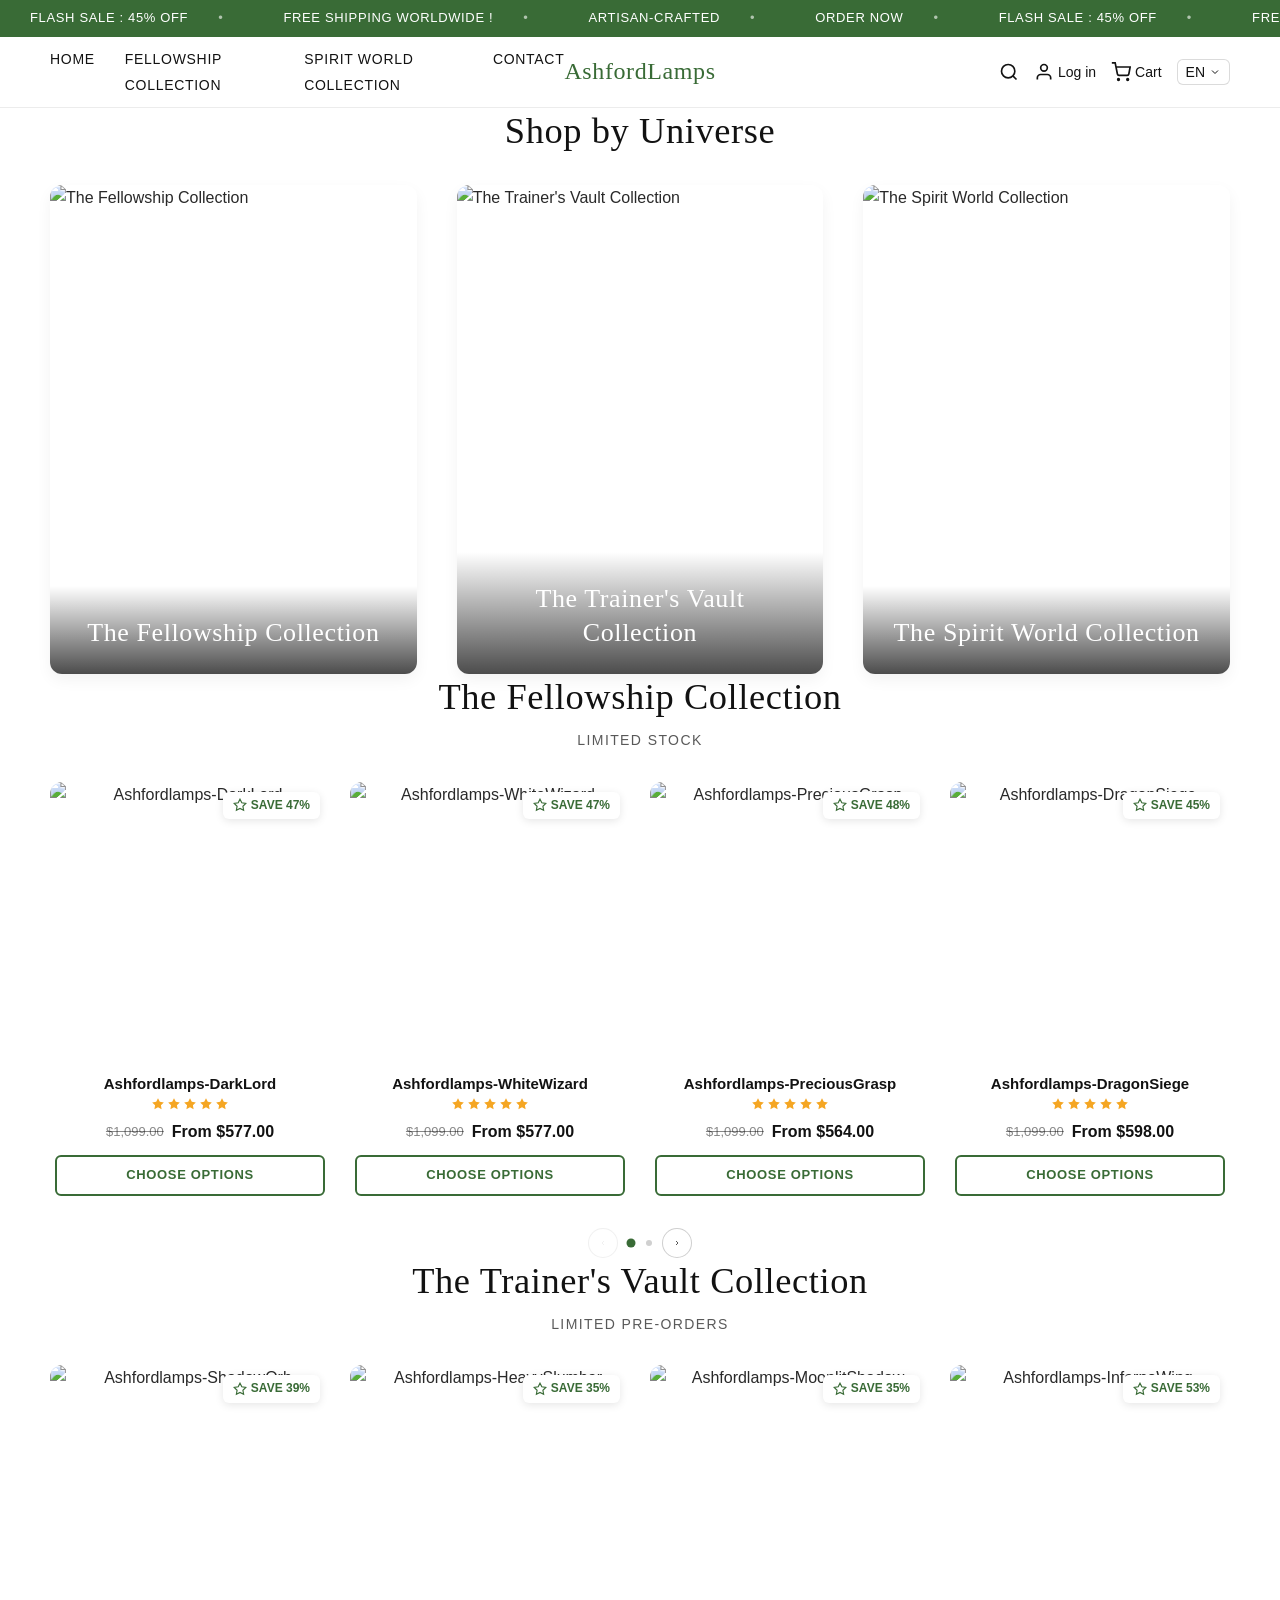
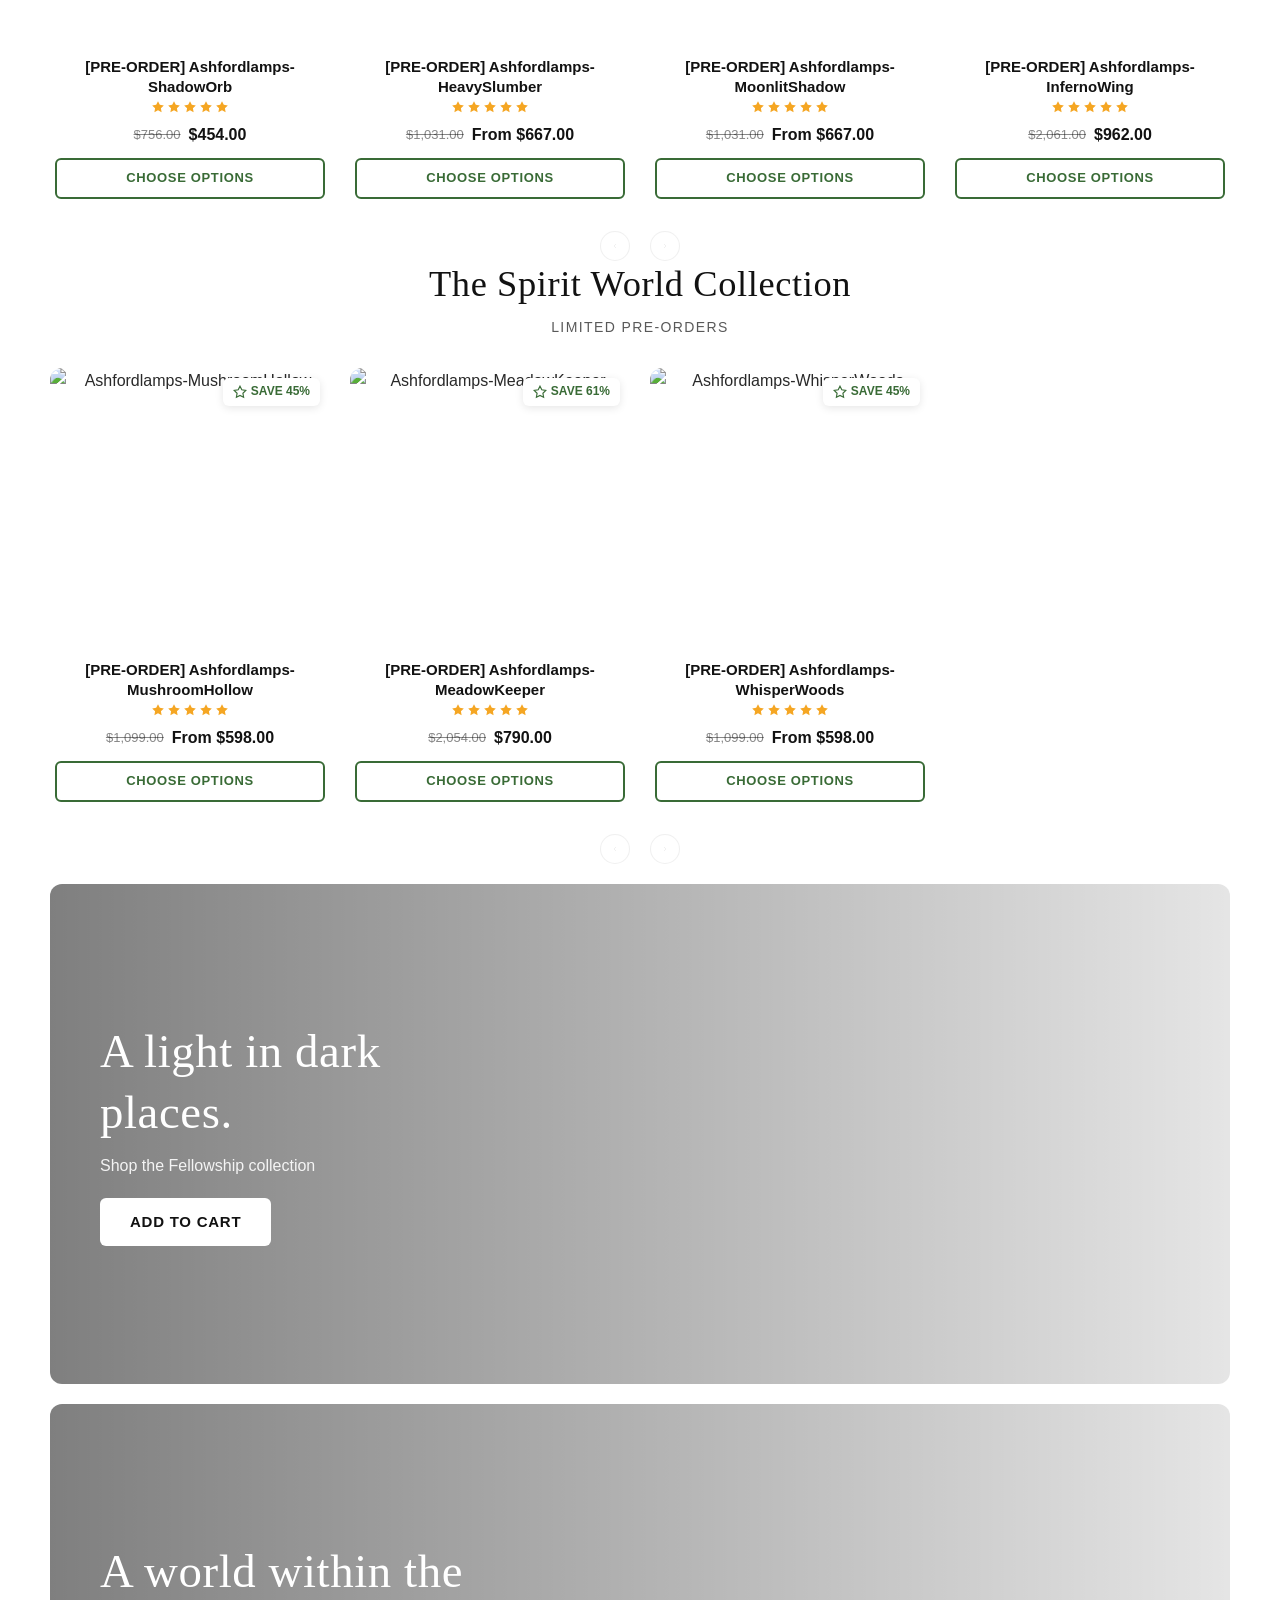
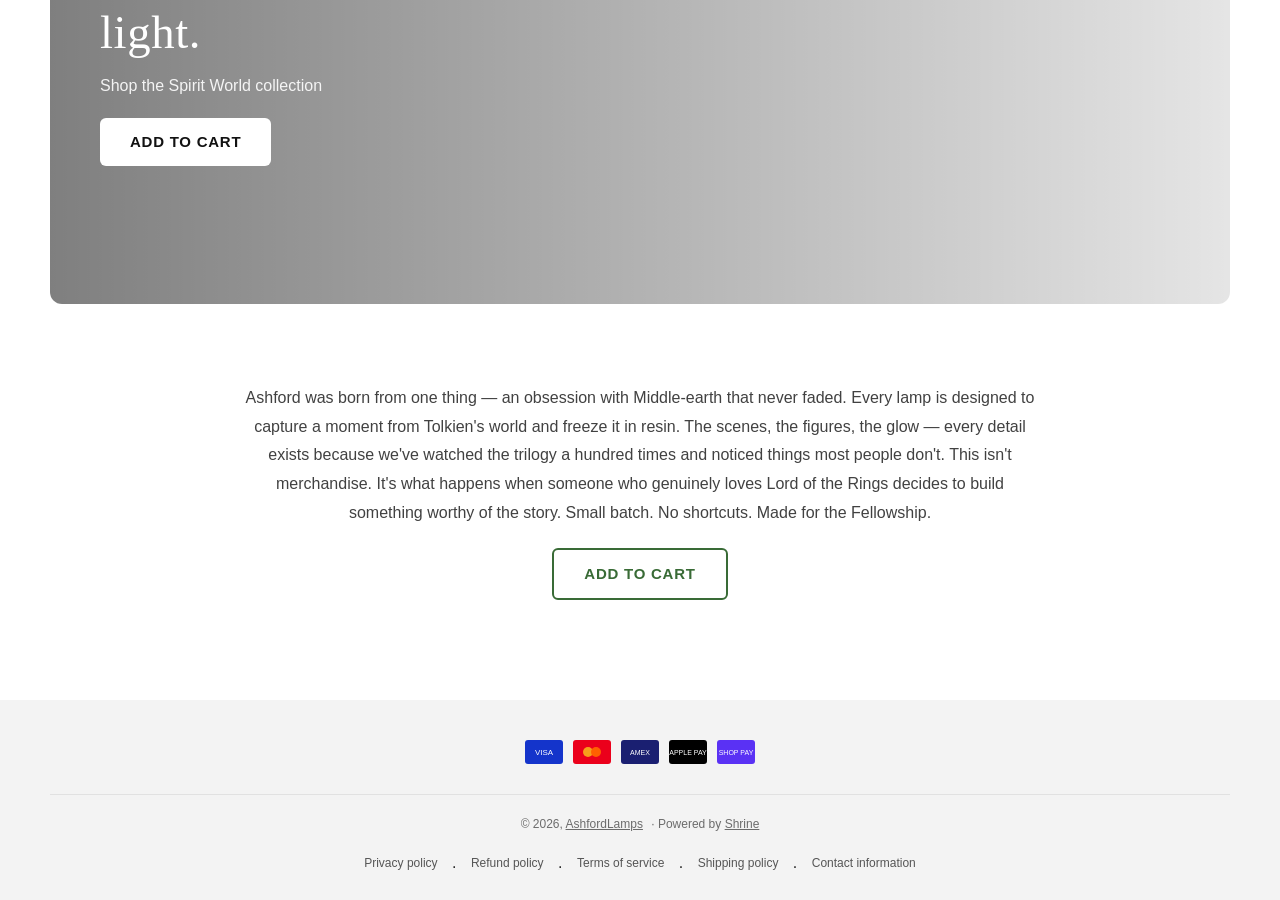
==== index.html @ f926ed3d "ashfordlamps.com static replica with full i18n (EN/ES/ZH) Co-Authored-By: Claude Opus 4.7 <noreply@a" ====
<!DOCTYPE html>
<html lang="en">
<head>
  <meta charset="UTF-8">
  <meta name="viewport" content="width=device-width, initial-scale=1.0">
  <title>AshfordLamps — Handcrafted Resin Lamps</title>
  <link rel="stylesheet" href="css/style.css">
  <!-- SVG Icons inline sprite -->
</head>
<body>

  <!-- ==================== Announcement Bar ==================== -->
  <aside class="announcement-bar">
    <div class="announcement-bar__marquee">
      <span>Flash sale : 45% off</span>
      <span>FREE Shipping Worldwide !</span>
      <span>Artisan-crafted</span>
      <span>ORDER NOW</span>
      <span>Flash sale : 45% off</span>
      <span>FREE Shipping Worldwide !</span>
      <span>Artisan-crafted</span>
      <span>ORDER NOW</span>
      <span>Flash sale : 45% off</span>
      <span>FREE Shipping Worldwide !</span>
      <span>Artisan-crafted</span>
      <span>ORDER NOW</span>
      <span>Flash sale : 45% off</span>
      <span>FREE Shipping Worldwide !</span>
      <span>Artisan-crafted</span>
      <span>ORDER NOW</span>
      <span>Flash sale : 45% off</span>
      <span>FREE Shipping Worldwide !</span>
      <span>Artisan-crafted</span>
      <span>ORDER NOW</span>
      <span>Flash sale : 45% off</span>
      <span>FREE Shipping Worldwide !</span>
      <span>Artisan-crafted</span>
      <span>ORDER NOW</span>
      <span>Flash sale : 45% off</span>
      <span>FREE Shipping Worldwide !</span>
      <span>Artisan-crafted</span>
      <span>ORDER NOW</span>
      <span>Flash sale : 45% off</span>
      <span>FREE Shipping Worldwide !</span>
      <span>Artisan-crafted</span>
      <span>ORDER NOW</span>
    </div>
  </aside>

  <!-- ==================== Header ==================== -->
  <header class="header">
    <div class="header__inner">
      <!-- Mobile toggle -->
      <button class="header__mobile-toggle" aria-label="Menu" aria-expanded="false">
        <svg width="24" height="24" viewBox="0 0 24 24" fill="none" stroke="currentColor" stroke-width="2">
          <line x1="3" y1="6" x2="21" y2="6"/>
          <line x1="3" y1="12" x2="21" y2="12"/>
          <line x1="3" y1="18" x2="21" y2="18"/>
        </svg>
      </button>

      <!-- Navigation -->
      <nav class="header__nav">
        <ul class="header__nav-list">
          <li><a href="index.html" data-i18n="nav.home">Home</a></li>
          <li><a href="collection.html" data-i18n="nav.fellowship">Fellowship Collection</a></li>
          <li><a href="collection.html" data-i18n="nav.spirit">Spirit World collection</a></li>
          <li><a href="contact.html" data-i18n="nav.contact">Contact</a></li>
        </ul>
      </nav>

      <!-- Logo -->
      <a href="index.html" class="header__logo">
        <h1>AshfordLamps</h1>
      </a>

      <!-- Actions -->
      <div class="header__actions">
        <button data-action="search" aria-label="Search">
          <svg width="20" height="20" viewBox="0 0 24 24" fill="none" stroke="currentColor" stroke-width="2">
            <circle cx="11" cy="11" r="8"/>
            <line x1="21" y1="21" x2="16.65" y2="16.65"/>
          </svg>
        </button>
        <a href="#" aria-label="Log in">
          <svg width="20" height="20" viewBox="0 0 24 24" fill="none" stroke="currentColor" stroke-width="2">
            <path d="M20 21v-2a4 4 0 0 0-4-4H8a4 4 0 0 0-4 4v2"/>
            <circle cx="12" cy="7" r="4"/>
          </svg>
          <span data-i18n="header.login">Log in</span>
        </a>
        <button aria-label="Cart" data-action="cart">
          <svg width="20" height="20" viewBox="0 0 24 24" fill="none" stroke="currentColor" stroke-width="2">
            <circle cx="9" cy="21" r="1"/><circle cx="20" cy="21" r="1"/>
            <path d="M1 1h4l2.68 13.39a2 2 0 0 0 2 1.61h9.72a2 2 0 0 0 2-1.61L23 6H6"/>
          </svg>
          <span data-i18n="header.cart">Cart</span>
          <span class="header__cart-count" style="display:none">0</span>
        </button>

        <!-- Language Switcher -->
        <div class="lang-switcher">
          <button class="lang-switcher__btn">
            <span>EN</span>
            <svg viewBox="0 0 24 24" fill="none" stroke="currentColor" stroke-width="2"><polyline points="6 9 12 15 18 9"/></svg>
          </button>
          <div class="lang-switcher__dropdown">
            <button class="lang-switcher__option active" data-lang="en">English</button>
            <button class="lang-switcher__option" data-lang="es">Español</button>
            <button class="lang-switcher__option" data-lang="zh">中文</button>
          </div>
        </div>
      </div>
    </div>
  </header>

  <!-- ==================== Main Content ==================== -->
  <main class="main-content">

    <!-- Shop by Universe -->
    <section class="section container">
      <header class="section-header">
        <h2 data-i18n="home.shop_by_universe">Shop by Universe</h2>
      </header>
      <div class="collection-cards">
        <div class="collection-card">
          <img class="collection-card__image"
               src="https://cdn.shopify.com/s/files/1/0973/9226/3550/files/hf_20260314_210752_49b58cd4-0e10-4874-abb4-dcc2d808aab5.png?v=1773522669&width=750"
               alt="The Fellowship Collection"
               loading="lazy">
          <div class="collection-card__content">
            <h3>The Fellowship Collection</h3>
          </div>
        </div>
        <div class="collection-card">
          <img class="collection-card__image"
               src="https://cdn.shopify.com/s/files/1/0973/9226/3550/files/hf_20260402_160611_be57cca1-870b-4a4a-9d27-6b86134ded3d.png?v=1775146038&width=750"
               alt="The Trainer's Vault Collection"
               loading="lazy">
          <div class="collection-card__content">
            <h3>The Trainer's Vault Collection</h3>
          </div>
        </div>
        <div class="collection-card">
          <img class="collection-card__image"
               src="https://cdn.shopify.com/s/files/1/0973/9226/3550/files/hf_20260328_163526_19ec785c-e3cd-4997-a6dd-6e3da4419d39.png?v=1774718280&width=750"
               alt="The Spirit World Collection"
               loading="lazy">
          <div class="collection-card__content">
            <h3>The Spirit World Collection</h3>
          </div>
        </div>
      </div>
    </section>

    <!-- Fellowship Collection Slider -->
    <section class="section container">
      <header class="section-header">
        <h2 data-i18n="home.fellowship">The Fellowship Collection</h2>
        <p data-i18n="home.limited_stock">Limited stock</p>
      </header>
      <div class="product-slider">
        <div class="product-slider__viewport">
          <div class="product-slider__track">
            <!-- Product 1: DarkLord -->
            <div class="product-card">
              <div class="product-card__image-wrapper">
                <img class="product-card__image"
                     src="https://cdn.shopify.com/s/files/1/0973/9226/3550/files/hf_20260314_212423_ccec30d0-04b5-46dc-8334-344abaefcf26.png?v=1773523690&width=533"
                     alt="Ashfordlamps-DarkLord"
                     loading="lazy">
                <div class="product-card__badge">
                  <svg viewBox="0 0 24 24" fill="none" stroke="currentColor" stroke-width="2"><path d="M12 2l3.09 6.26L22 9.27l-5 4.87 1.18 6.88L12 17.77l-6.18 3.25L7 14.14 2 9.27l6.91-1.01L12 2z"/></svg>
                  SAVE 47%
                </div>
              </div>
              <div class="product-card__info">
                <h3 class="product-card__title"><a href="product.html">Ashfordlamps-DarkLord</a></h3>
                <div class="product-card__rating">
                  <div class="product-card__rating-stars">
                    <svg viewBox="0 0 24 24"><path d="M12 2l3.09 6.26L22 9.27l-5 4.87 1.18 6.88L12 17.77l-6.18 3.25L7 14.14 2 9.27l6.91-1.01L12 2z"/></svg>
                    <svg viewBox="0 0 24 24"><path d="M12 2l3.09 6.26L22 9.27l-5 4.87 1.18 6.88L12 17.77l-6.18 3.25L7 14.14 2 9.27l6.91-1.01L12 2z"/></svg>
                    <svg viewBox="0 0 24 24"><path d="M12 2l3.09 6.26L22 9.27l-5 4.87 1.18 6.88L12 17.77l-6.18 3.25L7 14.14 2 9.27l6.91-1.01L12 2z"/></svg>
                    <svg viewBox="0 0 24 24"><path d="M12 2l3.09 6.26L22 9.27l-5 4.87 1.18 6.88L12 17.77l-6.18 3.25L7 14.14 2 9.27l6.91-1.01L12 2z"/></svg>
                    <svg viewBox="0 0 24 24"><path d="M12 2l3.09 6.26L22 9.27l-5 4.87 1.18 6.88L12 17.77l-6.18 3.25L7 14.14 2 9.27l6.91-1.01L12 2z"/></svg>
                  </div>
                </div>
                <div class="product-card__price">
                  <span class="product-card__price-regular">$1,099.00</span>
                  <span class="product-card__price-sale">From $577.00</span>
                </div>
                <a href="product.html" class="btn btn--outline btn--small"><span data-i18n="product.choose_options">Choose options</span></a>
              </div>
            </div>

            <!-- Product 2: WhiteWizard -->
            <div class="product-card">
              <div class="product-card__image-wrapper">
                <img class="product-card__image"
                     src="https://cdn.shopify.com/s/files/1/0973/9226/3550/files/hf_20260314_211409_41f1068d-5833-4543-b533-b9621d609958.png?v=1773523307&width=533"
                     alt="Ashfordlamps-WhiteWizard"
                     loading="lazy">
                <div class="product-card__badge">
                  <svg viewBox="0 0 24 24" fill="none" stroke="currentColor" stroke-width="2"><path d="M12 2l3.09 6.26L22 9.27l-5 4.87 1.18 6.88L12 17.77l-6.18 3.25L7 14.14 2 9.27l6.91-1.01L12 2z"/></svg>
                  SAVE 47%
                </div>
              </div>
              <div class="product-card__info">
                <h3 class="product-card__title"><a href="product.html">Ashfordlamps-WhiteWizard</a></h3>
                <div class="product-card__rating">
                  <div class="product-card__rating-stars">
                    <svg viewBox="0 0 24 24"><path d="M12 2l3.09 6.26L22 9.27l-5 4.87 1.18 6.88L12 17.77l-6.18 3.25L7 14.14 2 9.27l6.91-1.01L12 2z"/></svg>
                    <svg viewBox="0 0 24 24"><path d="M12 2l3.09 6.26L22 9.27l-5 4.87 1.18 6.88L12 17.77l-6.18 3.25L7 14.14 2 9.27l6.91-1.01L12 2z"/></svg>
                    <svg viewBox="0 0 24 24"><path d="M12 2l3.09 6.26L22 9.27l-5 4.87 1.18 6.88L12 17.77l-6.18 3.25L7 14.14 2 9.27l6.91-1.01L12 2z"/></svg>
                    <svg viewBox="0 0 24 24"><path d="M12 2l3.09 6.26L22 9.27l-5 4.87 1.18 6.88L12 17.77l-6.18 3.25L7 14.14 2 9.27l6.91-1.01L12 2z"/></svg>
                    <svg viewBox="0 0 24 24"><path d="M12 2l3.09 6.26L22 9.27l-5 4.87 1.18 6.88L12 17.77l-6.18 3.25L7 14.14 2 9.27l6.91-1.01L12 2z"/></svg>
                  </div>
                </div>
                <div class="product-card__price">
                  <span class="product-card__price-regular">$1,099.00</span>
                  <span class="product-card__price-sale">From $577.00</span>
                </div>
                <a href="product.html" class="btn btn--outline btn--small"><span data-i18n="product.choose_options">Choose options</span></a>
              </div>
            </div>

            <!-- Product 3: PreciousGrasp -->
            <div class="product-card">
              <div class="product-card__image-wrapper">
                <img class="product-card__image"
                     src="https://cdn.shopify.com/s/files/1/0973/9226/3550/files/hf_20260314_213224_95c73ca4-70a2-4662-b3bb-36079d3e664d.png?v=1773523999&width=533"
                     alt="Ashfordlamps-PreciousGrasp"
                     loading="lazy">
                <div class="product-card__badge">
                  <svg viewBox="0 0 24 24" fill="none" stroke="currentColor" stroke-width="2"><path d="M12 2l3.09 6.26L22 9.27l-5 4.87 1.18 6.88L12 17.77l-6.18 3.25L7 14.14 2 9.27l6.91-1.01L12 2z"/></svg>
                  SAVE 48%
                </div>
              </div>
              <div class="product-card__info">
                <h3 class="product-card__title"><a href="product.html">Ashfordlamps-PreciousGrasp</a></h3>
                <div class="product-card__rating">
                  <div class="product-card__rating-stars">
                    <svg viewBox="0 0 24 24"><path d="M12 2l3.09 6.26L22 9.27l-5 4.87 1.18 6.88L12 17.77l-6.18 3.25L7 14.14 2 9.27l6.91-1.01L12 2z"/></svg>
                    <svg viewBox="0 0 24 24"><path d="M12 2l3.09 6.26L22 9.27l-5 4.87 1.18 6.88L12 17.77l-6.18 3.25L7 14.14 2 9.27l6.91-1.01L12 2z"/></svg>
                    <svg viewBox="0 0 24 24"><path d="M12 2l3.09 6.26L22 9.27l-5 4.87 1.18 6.88L12 17.77l-6.18 3.25L7 14.14 2 9.27l6.91-1.01L12 2z"/></svg>
                    <svg viewBox="0 0 24 24"><path d="M12 2l3.09 6.26L22 9.27l-5 4.87 1.18 6.88L12 17.77l-6.18 3.25L7 14.14 2 9.27l6.91-1.01L12 2z"/></svg>
                    <svg viewBox="0 0 24 24"><path d="M12 2l3.09 6.26L22 9.27l-5 4.87 1.18 6.88L12 17.77l-6.18 3.25L7 14.14 2 9.27l6.91-1.01L12 2z"/></svg>
                  </div>
                </div>
                <div class="product-card__price">
                  <span class="product-card__price-regular">$1,099.00</span>
                  <span class="product-card__price-sale">From $564.00</span>
                </div>
                <a href="product.html" class="btn btn--outline btn--small"><span data-i18n="product.choose_options">Choose options</span></a>
              </div>
            </div>

            <!-- Product 4: DragonSiege -->
            <div class="product-card">
              <div class="product-card__image-wrapper">
                <img class="product-card__image"
                     src="https://cdn.shopify.com/s/files/1/0973/9226/3550/files/hf_20260314_204605_bc9fd368-2925-45c5-9ea9-9b0f862ba66d.png?v=1773869333&width=533"
                     alt="Ashfordlamps-DragonSiege"
                     loading="lazy">
                <div class="product-card__badge">
                  <svg viewBox="0 0 24 24" fill="none" stroke="currentColor" stroke-width="2"><path d="M12 2l3.09 6.26L22 9.27l-5 4.87 1.18 6.88L12 17.77l-6.18 3.25L7 14.14 2 9.27l6.91-1.01L12 2z"/></svg>
                  SAVE 45%
                </div>
              </div>
              <div class="product-card__info">
                <h3 class="product-card__title"><a href="product.html">Ashfordlamps-DragonSiege</a></h3>
                <div class="product-card__rating">
                  <div class="product-card__rating-stars">
                    <svg viewBox="0 0 24 24"><path d="M12 2l3.09 6.26L22 9.27l-5 4.87 1.18 6.88L12 17.77l-6.18 3.25L7 14.14 2 9.27l6.91-1.01L12 2z"/></svg>
                    <svg viewBox="0 0 24 24"><path d="M12 2l3.09 6.26L22 9.27l-5 4.87 1.18 6.88L12 17.77l-6.18 3.25L7 14.14 2 9.27l6.91-1.01L12 2z"/></svg>
                    <svg viewBox="0 0 24 24"><path d="M12 2l3.09 6.26L22 9.27l-5 4.87 1.18 6.88L12 17.77l-6.18 3.25L7 14.14 2 9.27l6.91-1.01L12 2z"/></svg>
                    <svg viewBox="0 0 24 24"><path d="M12 2l3.09 6.26L22 9.27l-5 4.87 1.18 6.88L12 17.77l-6.18 3.25L7 14.14 2 9.27l6.91-1.01L12 2z"/></svg>
                    <svg viewBox="0 0 24 24"><path d="M12 2l3.09 6.26L22 9.27l-5 4.87 1.18 6.88L12 17.77l-6.18 3.25L7 14.14 2 9.27l6.91-1.01L12 2z"/></svg>
                  </div>
                </div>
                <div class="product-card__price">
                  <span class="product-card__price-regular">$1,099.00</span>
                  <span class="product-card__price-sale">From $598.00</span>
                </div>
                <a href="product.html" class="btn btn--outline btn--small"><span data-i18n="product.choose_options">Choose options</span></a>
              </div>
            </div>

            <!-- Product 5: MountDoom -->
            <div class="product-card">
              <div class="product-card__image-wrapper">
                <img class="product-card__image"
                     src="https://cdn.shopify.com/s/files/1/0973/9226/3550/files/hf_20260314_222838_8001a470-9e31-4444-b228-71b45003e210.jpg?v=1773527424&width=533"
                     alt="Ashfordlamps-MountDoom"
                     loading="lazy">
                <div class="product-card__badge">
                  <svg viewBox="0 0 24 24" fill="none" stroke="currentColor" stroke-width="2"><path d="M12 2l3.09 6.26L22 9.27l-5 4.87 1.18 6.88L12 17.77l-6.18 3.25L7 14.14 2 9.27l6.91-1.01L12 2z"/></svg>
                  SAVE 42%
                </div>
              </div>
              <div class="product-card__info">
                <h3 class="product-card__title"><a href="product.html">Ashfordlamps-MountDoom</a></h3>
                <div class="product-card__rating">
                  <div class="product-card__rating-stars">
                    <svg viewBox="0 0 24 24"><path d="M12 2l3.09 6.26L22 9.27l-5 4.87 1.18 6.88L12 17.77l-6.18 3.25L7 14.14 2 9.27l6.91-1.01L12 2z"/></svg>
                    <svg viewBox="0 0 24 24"><path d="M12 2l3.09 6.26L22 9.27l-5 4.87 1.18 6.88L12 17.77l-6.18 3.25L7 14.14 2 9.27l6.91-1.01L12 2z"/></svg>
                    <svg viewBox="0 0 24 24"><path d="M12 2l3.09 6.26L22 9.27l-5 4.87 1.18 6.88L12 17.77l-6.18 3.25L7 14.14 2 9.27l6.91-1.01L12 2z"/></svg>
                    <svg viewBox="0 0 24 24"><path d="M12 2l3.09 6.26L22 9.27l-5 4.87 1.18 6.88L12 17.77l-6.18 3.25L7 14.14 2 9.27l6.91-1.01L12 2z"/></svg>
                    <svg viewBox="0 0 24 24"><path d="M12 2l3.09 6.26L22 9.27l-5 4.87 1.18 6.88L12 17.77l-6.18 3.25L7 14.14 2 9.27l6.91-1.01L12 2z"/></svg>
                  </div>
                </div>
                <div class="product-card__price">
                  <span class="product-card__price-regular">$962.00</span>
                  <span class="product-card__price-sale">From $550.00</span>
                </div>
                <a href="product.html" class="btn btn--outline btn--small"><span data-i18n="product.choose_options">Choose options</span></a>
              </div>
            </div>
          </div>
        </div>
        <div class="product-slider__controls">
          <button class="product-slider__arrow product-slider__arrow--prev" disabled aria-label="Previous slide">
            <svg viewBox="0 0 24 24" fill="none" stroke="currentColor" stroke-width="2"><polyline points="15 18 9 12 15 6"/></svg>
          </button>
          <div class="product-slider__dots"></div>
          <button class="product-slider__arrow product-slider__arrow--next" aria-label="Next slide">
            <svg viewBox="0 0 24 24" fill="none" stroke="currentColor" stroke-width="2"><polyline points="9 18 15 12 9 6"/></svg>
          </button>
        </div>
      </div>
    </section>

    <!-- Trainer's Vault Collection Slider -->
    <section class="section container">
      <header class="section-header">
        <h2 data-i18n="home.trainers">The Trainer's Vault Collection</h2>
        <p data-i18n="home.limited_preorder">Limited Pre-Orders</p>
      </header>
      <div class="product-slider">
        <div class="product-slider__viewport">
          <div class="product-slider__track">
            <!-- Product: ShadowOrb -->
            <div class="product-card">
              <div class="product-card__image-wrapper">
                <img class="product-card__image"
                     src="https://cdn.shopify.com/s/files/1/0973/9226/3550/files/hf_20260402_163357_2b232c17-1b79-4779-92ae-9a8de6d51314.png?v=1775147753&width=533"
                     alt="Ashfordlamps-ShadowOrb"
                     loading="lazy">
                <div class="product-card__badge">
                  <svg viewBox="0 0 24 24" fill="none" stroke="currentColor" stroke-width="2"><path d="M12 2l3.09 6.26L22 9.27l-5 4.87 1.18 6.88L12 17.77l-6.18 3.25L7 14.14 2 9.27l6.91-1.01L12 2z"/></svg>
                  SAVE 39%
                </div>
              </div>
              <div class="product-card__info">
                <h3 class="product-card__title"><a href="product.html">[PRE-ORDER] Ashfordlamps-ShadowOrb</a></h3>
                <div class="product-card__rating">
                  <div class="product-card__rating-stars">
                    <svg viewBox="0 0 24 24"><path d="M12 2l3.09 6.26L22 9.27l-5 4.87 1.18 6.88L12 17.77l-6.18 3.25L7 14.14 2 9.27l6.91-1.01L12 2z"/></svg>
                    <svg viewBox="0 0 24 24"><path d="M12 2l3.09 6.26L22 9.27l-5 4.87 1.18 6.88L12 17.77l-6.18 3.25L7 14.14 2 9.27l6.91-1.01L12 2z"/></svg>
                    <svg viewBox="0 0 24 24"><path d="M12 2l3.09 6.26L22 9.27l-5 4.87 1.18 6.88L12 17.77l-6.18 3.25L7 14.14 2 9.27l6.91-1.01L12 2z"/></svg>
                    <svg viewBox="0 0 24 24"><path d="M12 2l3.09 6.26L22 9.27l-5 4.87 1.18 6.88L12 17.77l-6.18 3.25L7 14.14 2 9.27l6.91-1.01L12 2z"/></svg>
                    <svg viewBox="0 0 24 24"><path d="M12 2l3.09 6.26L22 9.27l-5 4.87 1.18 6.88L12 17.77l-6.18 3.25L7 14.14 2 9.27l6.91-1.01L12 2z"/></svg>
                  </div>
                </div>
                <div class="product-card__price">
                  <span class="product-card__price-regular">$756.00</span>
                  <span class="product-card__price-sale">$454.00</span>
                </div>
                <a href="product.html" class="btn btn--outline btn--small"><span data-i18n="product.choose_options">Choose options</span></a>
              </div>
            </div>

            <!-- Product: HeavySlumber -->
            <div class="product-card">
              <div class="product-card__image-wrapper">
                <img class="product-card__image"
                     src="https://cdn.shopify.com/s/files/1/0973/9226/3550/files/hf_20260402_165528_6aa3a752-d157-4702-ac20-9237b83c45f3.png?v=1775149347&width=533"
                     alt="Ashfordlamps-HeavySlumber"
                     loading="lazy">
                <div class="product-card__badge">
                  <svg viewBox="0 0 24 24" fill="none" stroke="currentColor" stroke-width="2"><path d="M12 2l3.09 6.26L22 9.27l-5 4.87 1.18 6.88L12 17.77l-6.18 3.25L7 14.14 2 9.27l6.91-1.01L12 2z"/></svg>
                  SAVE 35%
                </div>
              </div>
              <div class="product-card__info">
                <h3 class="product-card__title"><a href="product.html">[PRE-ORDER] Ashfordlamps-HeavySlumber</a></h3>
                <div class="product-card__rating">
                  <div class="product-card__rating-stars">
                    <svg viewBox="0 0 24 24"><path d="M12 2l3.09 6.26L22 9.27l-5 4.87 1.18 6.88L12 17.77l-6.18 3.25L7 14.14 2 9.27l6.91-1.01L12 2z"/></svg>
                    <svg viewBox="0 0 24 24"><path d="M12 2l3.09 6.26L22 9.27l-5 4.87 1.18 6.88L12 17.77l-6.18 3.25L7 14.14 2 9.27l6.91-1.01L12 2z"/></svg>
                    <svg viewBox="0 0 24 24"><path d="M12 2l3.09 6.26L22 9.27l-5 4.87 1.18 6.88L12 17.77l-6.18 3.25L7 14.14 2 9.27l6.91-1.01L12 2z"/></svg>
                    <svg viewBox="0 0 24 24"><path d="M12 2l3.09 6.26L22 9.27l-5 4.87 1.18 6.88L12 17.77l-6.18 3.25L7 14.14 2 9.27l6.91-1.01L12 2z"/></svg>
                    <svg viewBox="0 0 24 24"><path d="M12 2l3.09 6.26L22 9.27l-5 4.87 1.18 6.88L12 17.77l-6.18 3.25L7 14.14 2 9.27l6.91-1.01L12 2z"/></svg>
                  </div>
                </div>
                <div class="product-card__price">
                  <span class="product-card__price-regular">$1,031.00</span>
                  <span class="product-card__price-sale">From $667.00</span>
                </div>
                <a href="product.html" class="btn btn--outline btn--small"><span data-i18n="product.choose_options">Choose options</span></a>
              </div>
            </div>

            <!-- Product: MoonlitShadow -->
            <div class="product-card">
              <div class="product-card__image-wrapper">
                <img class="product-card__image"
                     src="https://cdn.shopify.com/s/files/1/0973/9226/3550/files/hf_20260402_162615_094bb3b6-8135-41c9-af20-83e4fc804d61.png?v=1775147276&width=533"
                     alt="Ashfordlamps-MoonlitShadow"
                     loading="lazy">
                <div class="product-card__badge">
                  <svg viewBox="0 0 24 24" fill="none" stroke="currentColor" stroke-width="2"><path d="M12 2l3.09 6.26L22 9.27l-5 4.87 1.18 6.88L12 17.77l-6.18 3.25L7 14.14 2 9.27l6.91-1.01L12 2z"/></svg>
                  SAVE 35%
                </div>
              </div>
              <div class="product-card__info">
                <h3 class="product-card__title"><a href="product.html">[PRE-ORDER] Ashfordlamps-MoonlitShadow</a></h3>
                <div class="product-card__rating">
                  <div class="product-card__rating-stars">
                    <svg viewBox="0 0 24 24"><path d="M12 2l3.09 6.26L22 9.27l-5 4.87 1.18 6.88L12 17.77l-6.18 3.25L7 14.14 2 9.27l6.91-1.01L12 2z"/></svg>
                    <svg viewBox="0 0 24 24"><path d="M12 2l3.09 6.26L22 9.27l-5 4.87 1.18 6.88L12 17.77l-6.18 3.25L7 14.14 2 9.27l6.91-1.01L12 2z"/></svg>
                    <svg viewBox="0 0 24 24"><path d="M12 2l3.09 6.26L22 9.27l-5 4.87 1.18 6.88L12 17.77l-6.18 3.25L7 14.14 2 9.27l6.91-1.01L12 2z"/></svg>
                    <svg viewBox="0 0 24 24"><path d="M12 2l3.09 6.26L22 9.27l-5 4.87 1.18 6.88L12 17.77l-6.18 3.25L7 14.14 2 9.27l6.91-1.01L12 2z"/></svg>
                    <svg viewBox="0 0 24 24"><path d="M12 2l3.09 6.26L22 9.27l-5 4.87 1.18 6.88L12 17.77l-6.18 3.25L7 14.14 2 9.27l6.91-1.01L12 2z"/></svg>
                  </div>
                </div>
                <div class="product-card__price">
                  <span class="product-card__price-regular">$1,031.00</span>
                  <span class="product-card__price-sale">From $667.00</span>
                </div>
                <a href="product.html" class="btn btn--outline btn--small"><span data-i18n="product.choose_options">Choose options</span></a>
              </div>
            </div>

            <!-- Product: InfernoWing -->
            <div class="product-card">
              <div class="product-card__image-wrapper">
                <img class="product-card__image"
                     src="https://cdn.shopify.com/s/files/1/0973/9226/3550/files/hf_20260402_164338_68ef58b5-14da-432d-a633-07069c4a94c8.png?v=1775148287&width=533"
                     alt="Ashfordlamps-InfernoWing"
                     loading="lazy">
                <div class="product-card__badge">
                  <svg viewBox="0 0 24 24" fill="none" stroke="currentColor" stroke-width="2"><path d="M12 2l3.09 6.26L22 9.27l-5 4.87 1.18 6.88L12 17.77l-6.18 3.25L7 14.14 2 9.27l6.91-1.01L12 2z"/></svg>
                  SAVE 53%
                </div>
              </div>
              <div class="product-card__info">
                <h3 class="product-card__title"><a href="product.html">[PRE-ORDER] Ashfordlamps-InfernoWing</a></h3>
                <div class="product-card__rating">
                  <div class="product-card__rating-stars">
                    <svg viewBox="0 0 24 24"><path d="M12 2l3.09 6.26L22 9.27l-5 4.87 1.18 6.88L12 17.77l-6.18 3.25L7 14.14 2 9.27l6.91-1.01L12 2z"/></svg>
                    <svg viewBox="0 0 24 24"><path d="M12 2l3.09 6.26L22 9.27l-5 4.87 1.18 6.88L12 17.77l-6.18 3.25L7 14.14 2 9.27l6.91-1.01L12 2z"/></svg>
                    <svg viewBox="0 0 24 24"><path d="M12 2l3.09 6.26L22 9.27l-5 4.87 1.18 6.88L12 17.77l-6.18 3.25L7 14.14 2 9.27l6.91-1.01L12 2z"/></svg>
                    <svg viewBox="0 0 24 24"><path d="M12 2l3.09 6.26L22 9.27l-5 4.87 1.18 6.88L12 17.77l-6.18 3.25L7 14.14 2 9.27l6.91-1.01L12 2z"/></svg>
                    <svg viewBox="0 0 24 24"><path d="M12 2l3.09 6.26L22 9.27l-5 4.87 1.18 6.88L12 17.77l-6.18 3.25L7 14.14 2 9.27l6.91-1.01L12 2z"/></svg>
                  </div>
                </div>
                <div class="product-card__price">
                  <span class="product-card__price-regular">$2,061.00</span>
                  <span class="product-card__price-sale">$962.00</span>
                </div>
                <a href="product.html" class="btn btn--outline btn--small"><span data-i18n="product.choose_options">Choose options</span></a>
              </div>
            </div>
          </div>
        </div>
        <div class="product-slider__controls">
          <button class="product-slider__arrow product-slider__arrow--prev" disabled aria-label="Previous slide">
            <svg viewBox="0 0 24 24" fill="none" stroke="currentColor" stroke-width="2"><polyline points="15 18 9 12 15 6"/></svg>
          </button>
          <div class="product-slider__dots"></div>
          <button class="product-slider__arrow product-slider__arrow--next" aria-label="Next slide">
            <svg viewBox="0 0 24 24" fill="none" stroke="currentColor" stroke-width="2"><polyline points="9 18 15 12 9 6"/></svg>
          </button>
        </div>
      </div>
    </section>

    <!-- Spirit World Collection Slider -->
    <section class="section container">
      <header class="section-header">
        <h2 data-i18n="home.spirit">The Spirit World Collection</h2>
        <p data-i18n="home.limited_preorder">Limited Pre-Orders</p>
      </header>
      <div class="product-slider">
        <div class="product-slider__viewport">
          <div class="product-slider__track">
            <!-- Product: MushroomHollow -->
            <div class="product-card">
              <div class="product-card__image-wrapper">
                <img class="product-card__image"
                     src="https://cdn.shopify.com/s/files/1/0973/9226/3550/files/hf_20260329_142425_cb68e088-380d-4e22-af80-19d1dbead01d.png?v=1774794663&width=533"
                     alt="Ashfordlamps-MushroomHollow"
                     loading="lazy">
                <div class="product-card__badge">
                  <svg viewBox="0 0 24 24" fill="none" stroke="currentColor" stroke-width="2"><path d="M12 2l3.09 6.26L22 9.27l-5 4.87 1.18 6.88L12 17.77l-6.18 3.25L7 14.14 2 9.27l6.91-1.01L12 2z"/></svg>
                  SAVE 45%
                </div>
              </div>
              <div class="product-card__info">
                <h3 class="product-card__title"><a href="product.html">[PRE-ORDER] Ashfordlamps-MushroomHollow</a></h3>
                <div class="product-card__rating">
                  <div class="product-card__rating-stars">
                    <svg viewBox="0 0 24 24"><path d="M12 2l3.09 6.26L22 9.27l-5 4.87 1.18 6.88L12 17.77l-6.18 3.25L7 14.14 2 9.27l6.91-1.01L12 2z"/></svg>
                    <svg viewBox="0 0 24 24"><path d="M12 2l3.09 6.26L22 9.27l-5 4.87 1.18 6.88L12 17.77l-6.18 3.25L7 14.14 2 9.27l6.91-1.01L12 2z"/></svg>
                    <svg viewBox="0 0 24 24"><path d="M12 2l3.09 6.26L22 9.27l-5 4.87 1.18 6.88L12 17.77l-6.18 3.25L7 14.14 2 9.27l6.91-1.01L12 2z"/></svg>
                    <svg viewBox="0 0 24 24"><path d="M12 2l3.09 6.26L22 9.27l-5 4.87 1.18 6.88L12 17.77l-6.18 3.25L7 14.14 2 9.27l6.91-1.01L12 2z"/></svg>
                    <svg viewBox="0 0 24 24"><path d="M12 2l3.09 6.26L22 9.27l-5 4.87 1.18 6.88L12 17.77l-6.18 3.25L7 14.14 2 9.27l6.91-1.01L12 2z"/></svg>
                  </div>
                </div>
                <div class="product-card__price">
                  <span class="product-card__price-regular">$1,099.00</span>
                  <span class="product-card__price-sale">From $598.00</span>
                </div>
                <a href="product.html" class="btn btn--outline btn--small"><span data-i18n="product.choose_options">Choose options</span></a>
              </div>
            </div>

            <!-- Product: MeadowKeeper -->
            <div class="product-card">
              <div class="product-card__image-wrapper">
                <img class="product-card__image"
                     src="https://cdn.shopify.com/s/files/1/0973/9226/3550/files/hf_20260329_140800_cd045991-cf39-44f8-b032-5c470bcc8e7e.png?v=1774793562&width=533"
                     alt="Ashfordlamps-MeadowKeeper"
                     loading="lazy">
                <div class="product-card__badge">
                  <svg viewBox="0 0 24 24" fill="none" stroke="currentColor" stroke-width="2"><path d="M12 2l3.09 6.26L22 9.27l-5 4.87 1.18 6.88L12 17.77l-6.18 3.25L7 14.14 2 9.27l6.91-1.01L12 2z"/></svg>
                  SAVE 61%
                </div>
              </div>
              <div class="product-card__info">
                <h3 class="product-card__title"><a href="product.html">[PRE-ORDER] Ashfordlamps-MeadowKeeper</a></h3>
                <div class="product-card__rating">
                  <div class="product-card__rating-stars">
                    <svg viewBox="0 0 24 24"><path d="M12 2l3.09 6.26L22 9.27l-5 4.87 1.18 6.88L12 17.77l-6.18 3.25L7 14.14 2 9.27l6.91-1.01L12 2z"/></svg>
                    <svg viewBox="0 0 24 24"><path d="M12 2l3.09 6.26L22 9.27l-5 4.87 1.18 6.88L12 17.77l-6.18 3.25L7 14.14 2 9.27l6.91-1.01L12 2z"/></svg>
                    <svg viewBox="0 0 24 24"><path d="M12 2l3.09 6.26L22 9.27l-5 4.87 1.18 6.88L12 17.77l-6.18 3.25L7 14.14 2 9.27l6.91-1.01L12 2z"/></svg>
                    <svg viewBox="0 0 24 24"><path d="M12 2l3.09 6.26L22 9.27l-5 4.87 1.18 6.88L12 17.77l-6.18 3.25L7 14.14 2 9.27l6.91-1.01L12 2z"/></svg>
                    <svg viewBox="0 0 24 24"><path d="M12 2l3.09 6.26L22 9.27l-5 4.87 1.18 6.88L12 17.77l-6.18 3.25L7 14.14 2 9.27l6.91-1.01L12 2z"/></svg>
                  </div>
                </div>
                <div class="product-card__price">
                  <span class="product-card__price-regular">$2,054.00</span>
                  <span class="product-card__price-sale">$790.00</span>
                </div>
                <a href="product.html" class="btn btn--outline btn--small"><span data-i18n="product.choose_options">Choose options</span></a>
              </div>
            </div>

            <!-- Product: WhisperWoods -->
            <div class="product-card">
              <div class="product-card__image-wrapper">
                <img class="product-card__image"
                     src="https://cdn.shopify.com/s/files/1/0973/9226/3550/files/hf_20260328_175921_f492c3c7-5e67-49d2-b5b8-d8bcbf5b97e4.png?v=1774720819&width=533"
                     alt="Ashfordlamps-WhisperWoods"
                     loading="lazy">
                <div class="product-card__badge">
                  <svg viewBox="0 0 24 24" fill="none" stroke="currentColor" stroke-width="2"><path d="M12 2l3.09 6.26L22 9.27l-5 4.87 1.18 6.88L12 17.77l-6.18 3.25L7 14.14 2 9.27l6.91-1.01L12 2z"/></svg>
                  SAVE 45%
                </div>
              </div>
              <div class="product-card__info">
                <h3 class="product-card__title"><a href="product.html">[PRE-ORDER] Ashfordlamps-WhisperWoods</a></h3>
                <div class="product-card__rating">
                  <div class="product-card__rating-stars">
                    <svg viewBox="0 0 24 24"><path d="M12 2l3.09 6.26L22 9.27l-5 4.87 1.18 6.88L12 17.77l-6.18 3.25L7 14.14 2 9.27l6.91-1.01L12 2z"/></svg>
                    <svg viewBox="0 0 24 24"><path d="M12 2l3.09 6.26L22 9.27l-5 4.87 1.18 6.88L12 17.77l-6.18 3.25L7 14.14 2 9.27l6.91-1.01L12 2z"/></svg>
                    <svg viewBox="0 0 24 24"><path d="M12 2l3.09 6.26L22 9.27l-5 4.87 1.18 6.88L12 17.77l-6.18 3.25L7 14.14 2 9.27l6.91-1.01L12 2z"/></svg>
                    <svg viewBox="0 0 24 24"><path d="M12 2l3.09 6.26L22 9.27l-5 4.87 1.18 6.88L12 17.77l-6.18 3.25L7 14.14 2 9.27l6.91-1.01L12 2z"/></svg>
                    <svg viewBox="0 0 24 24"><path d="M12 2l3.09 6.26L22 9.27l-5 4.87 1.18 6.88L12 17.77l-6.18 3.25L7 14.14 2 9.27l6.91-1.01L12 2z"/></svg>
                  </div>
                </div>
                <div class="product-card__price">
                  <span class="product-card__price-regular">$1,099.00</span>
                  <span class="product-card__price-sale">From $598.00</span>
                </div>
                <a href="product.html" class="btn btn--outline btn--small"><span data-i18n="product.choose_options">Choose options</span></a>
              </div>
            </div>
          </div>
        </div>
        <div class="product-slider__controls">
          <button class="product-slider__arrow product-slider__arrow--prev" disabled aria-label="Previous slide">
            <svg viewBox="0 0 24 24" fill="none" stroke="currentColor" stroke-width="2"><polyline points="15 18 9 12 15 6"/></svg>
          </button>
          <div class="product-slider__dots"></div>
          <button class="product-slider__arrow product-slider__arrow--next" aria-label="Next slide">
            <svg viewBox="0 0 24 24" fill="none" stroke="currentColor" stroke-width="2"><polyline points="9 18 15 12 9 6"/></svg>
          </button>
        </div>
      </div>
    </section>

    <!-- Banner: A light in dark places -->
    <section class="container">
      <div class="banner"
           style="background-image: url('https://cdn.shopify.com/s/files/1/0973/9226/3550/files/hf_20260314_222838_8001a470-9e31-4444-b228-71b45003e210.jpg?v=1773527424&width=1500');">
        <div class="banner__overlay"></div>
        <div class="banner__content">
          <h2 data-i18n="home.light_banner">A light in dark places.</h2>
          <p data-i18n="home.light_sub">Shop the Fellowship collection</p>
          <a href="collection.html" class="btn" data-i18n="product.add_to_cart">Shop Now</a>
        </div>
      </div>
    </section>

    <!-- Banner: A world within the light -->
    <section class="container">
      <div class="banner"
           style="background-image: url('https://cdn.shopify.com/s/files/1/0973/9226/3550/files/hf_20260328_163526_19ec785c-e3cd-4997-a6dd-6e3da4419d39.png?v=1774718280&width=1500');">
        <div class="banner__overlay"></div>
        <div class="banner__content">
          <h2 data-i18n="home.world_banner">A world within the light.</h2>
          <p data-i18n="home.world_sub">Shop the Spirit World collection</p>
          <a href="collection.html" class="btn" data-i18n="product.add_to_cart">Shop Now</a>
        </div>
      </div>
    </section>

    <!-- Brand Story -->
    <section class="brand-story container">
      <p data-i18n="home.story">Ashford was born from one thing — an obsession with Middle-earth that never faded. Every lamp is designed to capture a moment from Tolkien's world and freeze it in resin. The scenes, the figures, the glow — every detail exists because we've watched the trilogy a hundred times and noticed things most people don't. This isn't merchandise. It's what happens when someone who genuinely loves Lord of the Rings decides to build something worthy of the story. Small batch. No shortcuts. Made for the Fellowship.</p>
      <a href="collection.html" class="btn btn--outline" data-i18n="product.add_to_cart">Shop Now</a>
    </section>

  </main>

  <!-- ==================== Footer ==================== -->
  <footer class="footer">
    <div class="footer__inner">
      <div class="footer__payment">
        <!-- Payment icons placeholder -->
        <svg width="38" height="24" viewBox="0 0 38 24" fill="none" xmlns="http://www.w3.org/2000/svg"><rect width="38" height="24" rx="3" fill="#1434CB"/><text x="50%" y="55%" dominant-baseline="middle" text-anchor="middle" fill="white" font-size="8" font-family="sans-serif">VISA</text></svg>
        <svg width="38" height="24" viewBox="0 0 38 24" fill="none" xmlns="http://www.w3.org/2000/svg"><rect width="38" height="24" rx="3" fill="#EB001B"/><circle cx="15" cy="12" r="5" fill="#F79E1B"/><circle cx="23" cy="12" r="5" fill="#FF5F00"/></svg>
        <svg width="38" height="24" viewBox="0 0 38 24" fill="none" xmlns="http://www.w3.org/2000/svg"><rect width="38" height="24" rx="3" fill="#1A1F71"/><text x="50%" y="55%" dominant-baseline="middle" text-anchor="middle" fill="white" font-size="7" font-family="sans-serif">AMEX</text></svg>
        <svg width="38" height="24" viewBox="0 0 38 24" fill="none" xmlns="http://www.w3.org/2000/svg"><rect width="38" height="24" rx="3" fill="#000"/><text x="50%" y="55%" dominant-baseline="middle" text-anchor="middle" fill="white" font-size="7" font-family="sans-serif">APPLE PAY</text></svg>
        <svg width="38" height="24" viewBox="0 0 38 24" fill="none" xmlns="http://www.w3.org/2000/svg"><rect width="38" height="24" rx="3" fill="#5A31F4"/><text x="50%" y="55%" dominant-baseline="middle" text-anchor="middle" fill="white" font-size="7" font-family="sans-serif">SHOP PAY</text></svg>
      </div>
      <div class="footer__bottom">
        <span>&copy; 2026, <a href="index.html">AshfordLamps</a></span>
        <span>&nbsp;· Powered by&nbsp;<a href="#">Shrine</a></span>
      </div>
      <div class="footer__links mt-2">
        <a href="#" data-i18n="footer.privacy">Privacy policy</a>
        <span>&nbsp;·&nbsp;</span>
        <a href="#" data-i18n="footer.refund">Refund policy</a>
        <span>&nbsp;·&nbsp;</span>
        <a href="#" data-i18n="footer.terms">Terms of service</a>
        <span>&nbsp;·&nbsp;</span>
        <a href="#" data-i18n="footer.shipping">Shipping policy</a>
        <span>&nbsp;·&nbsp;</span>
        <a href="#" data-i18n="footer.contact">Contact information</a>
      </div>
    </div>
  </footer>

  <!-- Search Modal -->
  <div class="search-modal">
    <div class="search-modal__content">
      <input type="text" class="search-modal__input" data-i18n="header.search_placeholder" placeholder="Search...">
    </div>
  </div>

  <script src="js/main.js"></script>
</body>
</html>
---- css/style.css ----
/* ============================================================
   AshfordLamps Replica — Complete Stylesheet
   Design tokens extracted from original Shopify theme
   ============================================================ */

/* ----- CSS Custom Properties ----- */
:root {
  /* Colors */
  --color-accent: 57, 107, 54;
  --color-accent-hex: #396b36;
  --color-text: 18, 18, 18;
  --color-text-rgb: rgba(18, 18, 18, 0.9);
  --color-background: 255, 255, 255;
  --color-background-2: 243, 243, 243;
  --color-button: 57, 107, 54;
  --color-button-text: 255, 255, 255;
  --color-link: 0, 0, 0;

  /* Typography */
  --font-body: 'Poppins', sans-serif;
  --font-heading: 'Inknut Antiqua', serif;
  --font-body-scale: 1.0;
  --font-heading-scale: 1.3;
  --font-heading-weight: 400;
  --font-body-weight: 400;
  --font-body-weight-bold: 700;
  --font-heading-letter-spacing: 0.06rem;

  /* Layout */
  --page-width: 140rem;
  --page-width-margin: 0rem;
  --grid-desktop-horizontal-spacing: 40px;
  --grid-desktop-vertical-spacing: 40px;
  --grid-mobile-horizontal-spacing: 20px;
  --grid-mobile-vertical-spacing: 20px;
  --header-height: 161px;

  /* Components */
  --buttons-radius: 6px;
  --buttons-radius-outset: 8px;
  --buttons-border-width: 2px;
  --buttons-border-opacity: 1.0;
  --buttons-shadow-opacity: 0.0;
  --media-radius: 12px;
  --product-card-corner-radius: 1.2rem;
  --product-card-text-alignment: center;
  --product-card-image-padding: 0.0rem;
  --collection-card-corner-radius: 1.2rem;
  --collection-card-text-alignment: center;
  --badge-corner-radius: 0.6rem;

  /* Transitions */
  --duration-short: 0.1s;
  --duration-default: 0.2s;
  --duration-long: 0.5s;

  /* Slider */
  --slider-arrow-size: 3.0rem;
  --slider-arrow-icon-size: 0.6em;
  --slider-arrow-border-radius: 50.0%;
  --pagination-dot-width: 6px;
  --pagination-dot-height: 6px;
  --pagination-dot-radius: 5px;
  --pagination-dot-spacing: 12px;
  --pagination-dot-active-scale: 1.5;
}

/* ----- Reset & Base ----- */
*, *::before, *::after {
  box-sizing: border-box;
  margin: 0;
  padding: 0;
}

html {
  font-size: 62.5%;
  -webkit-text-size-adjust: 100%;
}

body {
  font-family: var(--font-body);
  font-size: calc(1.6rem * var(--font-body-scale));
  font-weight: var(--font-body-weight);
  line-height: 1.6;
  color: var(--color-text-rgb);
  background: rgb(var(--color-background));
  -webkit-font-smoothing: antialiased;
  -moz-osx-font-smoothing: grayscale;
}

a {
  color: rgb(var(--color-link));
  text-decoration: none;
  transition: opacity var(--duration-default);
}

a:hover {
  opacity: 0.85;
}

ul, ol {
  list-style: none;
}

img {
  max-width: 100%;
  height: auto;
  display: block;
}

button {
  font-family: inherit;
  cursor: pointer;
  border: none;
  background: none;
}

h1, h2, h3, h4, h5, h6 {
  font-family: var(--font-heading);
  font-weight: var(--font-heading-weight);
  letter-spacing: var(--font-heading-letter-spacing);
  line-height: 1.3;
  color: rgb(var(--color-text));
}

/* ----- Google Fonts Import ----- */
@import url('https://fonts.googleapis.com/css2?family=Inknut+Antiqua:wght@400;600;700&family=Poppins:wght@400;500;600;700&display=swap');

/* ----- Announcement Bar ----- */
.announcement-bar {
  background: rgb(var(--color-accent));
  color: #fff;
  padding: 8px 0;
  overflow: hidden;
  font-size: 1.3rem;
  font-weight: 500;
  letter-spacing: 0.05em;
  text-transform: uppercase;
}

.announcement-bar__marquee {
  display: flex;
  white-space: nowrap;
  animation: marquee 30s linear infinite;
  width: max-content;
}

.announcement-bar__marquee span {
  display: inline-block;
  padding: 0 3rem;
  flex-shrink: 0;
}

.announcement-bar__marquee span::after {
  content: '•';
  margin-left: 3rem;
  opacity: 0.6;
}

@keyframes marquee {
  0% { transform: translateX(0); }
  100% { transform: translateX(-50%); }
}

/* ----- Header / Navigation ----- */
.header {
  position: sticky;
  top: 0;
  z-index: 100;
  background: rgb(var(--color-background));
  border-bottom: 1px solid rgba(var(--color-text), 0.08);
}

.header__inner {
  max-width: var(--page-width);
  margin: 0 auto;
  padding: 0 5rem;
  display: grid;
  grid-template-columns: 1fr auto 1fr;
  align-items: center;
  min-height: 7rem;
}

.header__nav {
  display: flex;
  align-items: center;
}

.header__nav-list {
  display: flex;
  gap: 3rem;
}

.header__nav-list a {
  font-size: 1.4rem;
  font-weight: 500;
  color: rgb(var(--color-text));
  text-transform: uppercase;
  letter-spacing: 0.05em;
  position: relative;
}

.header__nav-list a::after {
  content: '';
  position: absolute;
  bottom: -4px;
  left: 0;
  width: 0;
  height: 2px;
  background: rgb(var(--color-accent));
  transition: width var(--duration-default);
}

.header__nav-list a:hover::after {
  width: 100%;
}

.header__logo {
  display: flex;
  justify-content: center;
}

.header__logo img {
  height: 4rem;
  width: auto;
}

.header__logo h1 {
  font-size: 2.4rem;
  color: rgb(var(--color-accent));
}

.header__actions {
  display: flex;
  align-items: center;
  justify-content: flex-end;
  gap: 1.5rem;
}

.header__actions button,
.header__actions a {
  display: flex;
  align-items: center;
  gap: 0.4rem;
  font-size: 1.4rem;
  color: rgb(var(--color-text));
  font-weight: 500;
}

.header__actions svg {
  width: 2rem;
  height: 2rem;
}

.header__cart-count {
  display: flex;
  align-items: center;
  justify-content: center;
  background: rgb(var(--color-accent));
  color: #fff;
  font-size: 1rem;
  width: 1.8rem;
  height: 1.8rem;
  border-radius: 50%;
  font-weight: 600;
}

/* Language Switcher */
.lang-switcher {
  position: relative;
}

.lang-switcher__btn {
  display: flex;
  align-items: center;
  gap: 0.4rem;
  font-size: 1.3rem;
  font-weight: 500;
  color: rgb(var(--color-text));
  padding: 0.4rem 0.8rem;
  border-radius: var(--buttons-radius);
  border: 1px solid rgba(var(--color-text), 0.15);
  background: #fff;
  cursor: pointer;
  transition: border-color var(--duration-default);
}

.lang-switcher__btn:hover {
  border-color: rgb(var(--color-accent));
}

.lang-switcher__btn svg {
  width: 1.2rem;
  height: 1.2rem;
  transition: transform var(--duration-default);
}

.lang-switcher.open .lang-switcher__btn svg {
  transform: rotate(180deg);
}

.lang-switcher__dropdown {
  position: absolute;
  top: calc(100% + 0.6rem);
  right: 0;
  background: #fff;
  border: 1px solid rgba(var(--color-text), 0.1);
  border-radius: var(--buttons-radius);
  box-shadow: 0 8px 24px rgba(0,0,0,0.12);
  min-width: 14rem;
  opacity: 0;
  visibility: hidden;
  transform: translateY(-6px);
  transition: all var(--duration-default);
  z-index: 150;
  overflow: hidden;
}

.lang-switcher.open .lang-switcher__dropdown {
  opacity: 1;
  visibility: visible;
  transform: translateY(0);
}

.lang-switcher__option {
  display: block;
  width: 100%;
  padding: 0.9rem 1.4rem;
  font-size: 1.3rem;
  color: rgb(var(--color-text));
  text-align: left;
  cursor: pointer;
  transition: background var(--duration-short);
  border: none;
  background: none;
}

.lang-switcher__option:hover {
  background: rgb(var(--color-background-2));
}

.lang-switcher__option.active {
  color: rgb(var(--color-accent));
  font-weight: 600;
}

/* Mobile nav toggle */
.header__mobile-toggle {
  display: none;
}

/* ----- Main Content ----- */
.main-content {
  min-height: 100vh;
}

/* ----- Section Spacing ----- */
.section {
  padding: 4rem 0;
}

.section--tight {
  padding: 2rem 0;
}

.section--loose {
  padding: 6rem 0;
}

/* ----- Page Width Container ----- */
.container {
  max-width: var(--page-width);
  margin: 0 auto;
  padding: 0 5rem;
}

/* ----- Section Headers ----- */
.section-header {
  text-align: center;
  margin-bottom: 3rem;
}

.section-header h2 {
  font-size: calc(2.8rem * var(--font-heading-scale));
  margin-bottom: 0.8rem;
}

.section-header p {
  font-size: 1.4rem;
  color: rgba(var(--color-text), 0.7);
  text-transform: uppercase;
  letter-spacing: 0.1em;
}

/* ----- Buttons ----- */
.btn {
  display: inline-flex;
  align-items: center;
  justify-content: center;
  padding: 1.2rem 3rem;
  font-size: 1.5rem;
  font-weight: 600;
  border-radius: var(--buttons-radius);
  transition: all var(--duration-default);
  text-transform: uppercase;
  letter-spacing: 0.05em;
  min-width: 12rem;
}

.btn--primary {
  background: rgb(var(--color-accent));
  color: #fff;
  border: 2px solid rgb(var(--color-accent));
}

.btn--primary:hover {
  background: rgba(var(--color-accent), 0.9);
  opacity: 1;
}

.btn--outline {
  background: transparent;
  color: rgb(var(--color-accent));
  border: 2px solid rgb(var(--color-accent));
}

.btn--outline:hover {
  background: rgb(var(--color-accent));
  color: #fff;
  opacity: 1;
}

.btn--full {
  width: 100%;
}

.btn--large {
  padding: 1.6rem 4rem;
  font-size: 1.6rem;
}

.btn--small {
  padding: 0.8rem 1.6rem;
  font-size: 1.3rem;
  min-width: auto;
}

/* ----- Collection Cards (Shop by Universe) ----- */
.collection-cards {
  display: grid;
  grid-template-columns: repeat(3, 1fr);
  gap: var(--grid-desktop-horizontal-spacing);
}

.collection-card {
  position: relative;
  border-radius: var(--collection-card-corner-radius);
  overflow: hidden;
  box-shadow: 0 0.6rem 1.5rem rgba(var(--color-text), 0.05);
  transition: transform var(--duration-default), box-shadow var(--duration-default);
}

.collection-card:hover {
  transform: translateY(-4px);
  box-shadow: 0 1rem 2.5rem rgba(var(--color-text), 0.1);
}

.collection-card__image {
  width: 100%;
  aspect-ratio: 3 / 4;
  object-fit: cover;
}

.collection-card__content {
  position: absolute;
  bottom: 0;
  left: 0;
  right: 0;
  padding: 3rem 2rem 2rem;
  background: linear-gradient(transparent, rgba(0,0,0,0.7));
  color: #fff;
  text-align: var(--collection-card-text-alignment);
}

.collection-card__content h3 {
  font-size: calc(2rem * var(--font-heading-scale));
  color: #fff;
  margin-bottom: 0.4rem;
}

/* ----- Product Card ----- */
.product-card {
  border-radius: var(--product-card-corner-radius);
  text-align: var(--product-card-text-alignment);
  transition: transform var(--duration-default);
}

.product-card:hover {
  transform: translateY(-3px);
}

.product-card__image-wrapper {
  position: relative;
  border-radius: var(--media-radius);
  overflow: hidden;
  aspect-ratio: 1;
  background: var(--color-background-2);
}

.product-card__image {
  width: 100%;
  height: 100%;
  object-fit: cover;
  padding: var(--product-card-image-padding);
}

.product-card__badge {
  position: absolute;
  top: 1rem;
  right: 1rem;
  display: flex;
  align-items: center;
  gap: 0.4rem;
  background: #fff;
  color: rgb(var(--color-accent));
  padding: 0.4rem 1rem;
  border-radius: var(--badge-corner-radius);
  font-size: 1.2rem;
  font-weight: 700;
  box-shadow: 0 2px 8px rgba(0,0,0,0.1);
}

.product-card__badge svg {
  width: 1.4rem;
  height: 1.4rem;
}

.product-card__info {
  padding: 1.2rem 0.5rem;
}

.product-card__title {
  font-size: 1.5rem;
  font-weight: 600;
  font-family: var(--font-body);
  margin-bottom: 0.4rem;
  letter-spacing: 0;
}

.product-card__title a {
  color: rgb(var(--color-text));
}

.product-card__rating {
  display: flex;
  align-items: center;
  justify-content: center;
  gap: 0.4rem;
  margin-bottom: 0.8rem;
  font-size: 1.2rem;
}

.product-card__rating-stars {
  display: flex;
  gap: 2px;
}

.product-card__rating-stars svg {
  width: 1.4rem;
  height: 1.4rem;
  fill: #f5a623;
}

.product-card__price {
  display: flex;
  align-items: center;
  justify-content: center;
  gap: 0.8rem;
  margin-bottom: 1rem;
}

.product-card__price-regular {
  font-size: 1.3rem;
  color: rgba(var(--color-text), 0.5);
  text-decoration: line-through;
}

.product-card__price-sale {
  font-size: 1.6rem;
  font-weight: 700;
  color: rgb(var(--color-text));
}

.product-card .btn {
  width: 100%;
}

/* ----- Product Slider ----- */
.product-slider {
  position: relative;
}

.product-slider__viewport {
  overflow: hidden;
}

.product-slider__track {
  display: flex;
  transition: transform 0.4s ease;
  gap: 2rem;
}

.product-slider__track .product-card {
  flex: 0 0 calc(25% - 1.5rem);
  min-width: 0;
}

.product-slider__controls {
  display: flex;
  align-items: center;
  justify-content: center;
  margin-top: 2rem;
  gap: 1rem;
}

.product-slider__arrow {
  display: flex;
  align-items: center;
  justify-content: center;
  width: var(--slider-arrow-size);
  height: var(--slider-arrow-size);
  border-radius: var(--slider-arrow-border-radius);
  border: 1px solid rgba(var(--color-text), 0.2);
  background: #fff;
  transition: all var(--duration-default);
  cursor: pointer;
}

.product-slider__arrow:hover {
  border-color: rgb(var(--color-accent));
  background: rgb(var(--color-accent));
  color: #fff;
}

.product-slider__arrow svg {
  width: var(--slider-arrow-icon-size);
  height: var(--slider-arrow-icon-size);
}

.product-slider__arrow:disabled {
  opacity: 0.3;
  cursor: not-allowed;
}

.product-slider__dots {
  display: flex;
  gap: var(--pagination-dot-spacing);
}

.product-slider__dot {
  width: var(--pagination-dot-width);
  height: var(--pagination-dot-height);
  border-radius: 50%;
  background: rgba(var(--color-text), 0.2);
  cursor: pointer;
  transition: all var(--duration-default);
  border: none;
  padding: 0;
}

.product-slider__dot.active {
  background: rgb(var(--color-accent));
  transform: scale(var(--pagination-dot-active-scale));
}

/* ----- Hero Banner Section ----- */
.banner {
  position: relative;
  display: flex;
  align-items: center;
  min-height: 50rem;
  background-size: cover;
  background-position: center;
  border-radius: var(--media-radius);
  overflow: hidden;
  margin: 2rem 0;
}

.banner--large {
  min-height: 65rem;
}

.banner__overlay {
  position: absolute;
  inset: 0;
  background: linear-gradient(to right, rgba(0,0,0,0.5), rgba(0,0,0,0.1));
}

.banner__content {
  position: relative;
  z-index: 1;
  padding: 5rem;
  max-width: 50rem;
}

.banner__content h2 {
  font-size: calc(3.6rem * var(--font-heading-scale));
  color: #fff;
  margin-bottom: 1rem;
}

.banner__content p {
  font-size: 1.6rem;
  color: rgba(255,255,255,0.9);
  margin-bottom: 2rem;
}

.banner__content .btn {
  background: #fff;
  color: rgb(var(--color-text));
  border-color: #fff;
}

.banner__content .btn:hover {
  background: transparent;
  color: #fff;
}

/* ----- Brand Story Section ----- */
.brand-story {
  text-align: center;
  max-width: 80rem;
  margin: 0 auto;
  padding: 6rem 0;
}

.brand-story h2 {
  font-size: calc(3rem * var(--font-heading-scale));
  margin-bottom: 2rem;
}

.brand-story p {
  font-size: 1.6rem;
  line-height: 1.8;
  color: rgba(var(--color-text), 0.8);
  margin-bottom: 2rem;
}

/* ----- Features / Icons Section ----- */
.feature-grid {
  display: grid;
  grid-template-columns: repeat(3, 1fr);
  gap: var(--grid-desktop-horizontal-spacing);
  text-align: center;
  padding: 4rem 0;
}

.feature-item {
  padding: 2rem;
}

.feature-item__icon {
  font-size: 3rem;
  color: rgb(var(--color-accent));
  margin-bottom: 1.5rem;
}

.feature-item h3 {
  font-size: 1.6rem;
  font-family: var(--font-body);
  font-weight: 600;
  margin-bottom: 0.8rem;
  letter-spacing: 0;
}

.feature-item p {
  font-size: 1.4rem;
  color: rgba(var(--color-text), 0.7);
  line-height: 1.6;
}

/* ----- Testimonials Section ----- */
.testimonials-slider {
  position: relative;
}

.testimonials-slider__viewport {
  overflow: hidden;
}

.testimonials-slider__track {
  display: flex;
  transition: transform 0.4s ease;
  gap: var(--grid-desktop-horizontal-spacing);
}

.testimonial-card {
  flex: 0 0 calc(33.333% - (var(--grid-desktop-horizontal-spacing) * 2 / 3));
  min-width: 0;
  padding: 3rem;
  border-radius: var(--media-radius);
  background: rgb(var(--color-background-2));
  text-align: center;
}

.testimonial-card__stars {
  display: flex;
  justify-content: center;
  gap: 2px;
  margin-bottom: 1.5rem;
}

.testimonial-card__stars svg {
  width: 1.8rem;
  height: 1.8rem;
  fill: #f5a623;
}

.testimonial-card__avatar {
  width: 6rem;
  height: 6rem;
  border-radius: 50%;
  background: #ddd;
  margin: 0 auto 1.5rem;
  overflow: hidden;
}

.testimonial-card__avatar img {
  width: 100%;
  height: 100%;
  object-fit: cover;
}

.testimonial-card h3 {
  font-size: 1.6rem;
  font-family: var(--font-body);
  font-weight: 600;
  letter-spacing: 0;
  margin-bottom: 1rem;
}

.testimonial-card__text {
  font-size: 1.4rem;
  line-height: 1.7;
  color: rgba(var(--color-text), 0.7);
  margin-bottom: 1.5rem;
}

.testimonial-card__author {
  font-size: 1.3rem;
  font-weight: 600;
}

/* ----- Footer ----- */
.footer {
  background: rgb(var(--color-background-2));
  padding: 4rem 0 2rem;
  margin-top: 4rem;
}

.footer__inner {
  max-width: var(--page-width);
  margin: 0 auto;
  padding: 0 5rem;
}

.footer__payment {
  display: flex;
  justify-content: center;
  gap: 1rem;
  margin-bottom: 3rem;
}

.footer__payment svg {
  height: 2.4rem;
  width: auto;
}

.footer__bottom {
  display: flex;
  flex-wrap: wrap;
  justify-content: center;
  align-items: center;
  gap: 0.5rem;
  font-size: 1.2rem;
  color: rgba(var(--color-text), 0.6);
  padding-top: 2rem;
  border-top: 1px solid rgba(var(--color-text), 0.08);
}

.footer__bottom a {
  color: rgba(var(--color-text), 0.6);
  text-decoration: underline;
}

.footer__links {
  display: flex;
  flex-wrap: wrap;
  justify-content: center;
  gap: 1rem;
}

.footer__links a {
  font-size: 1.2rem;
  color: rgba(var(--color-text), 0.7);
}

/* ============================================================
   PRODUCT DETAIL PAGE
   ============================================================ */

.product-detail {
  max-width: var(--page-width);
  margin: 0 auto;
  padding: 4rem 5rem;
  display: grid;
  grid-template-columns: 1fr 1fr;
  gap: 6rem;
}

/* Gallery */
.product-gallery {
  position: sticky;
  top: calc(var(--header-height) + 2rem);
}

.product-gallery__main {
  border-radius: var(--media-radius);
  overflow: hidden;
  margin-bottom: 1rem;
  aspect-ratio: 1;
  background: var(--color-background-2);
}

.product-gallery__main img {
  width: 100%;
  height: 100%;
  object-fit: cover;
}

.product-gallery__thumbnails {
  display: flex;
  gap: 1rem;
}

.product-gallery__thumb {
  width: calc(25% - 0.75rem);
  aspect-ratio: 1;
  border-radius: calc(var(--media-radius) / 2);
  overflow: hidden;
  cursor: pointer;
  border: 2px solid transparent;
  transition: border-color var(--duration-default);
}

.product-gallery__thumb.active {
  border-color: rgb(var(--color-accent));
}

.product-gallery__thumb img {
  width: 100%;
  height: 100%;
  object-fit: cover;
}

/* Product Info */
.product-info__status {
  display: inline-block;
  background: rgba(var(--color-accent), 0.1);
  color: rgb(var(--color-accent));
  padding: 0.4rem 1.2rem;
  border-radius: 2rem;
  font-size: 1.2rem;
  font-weight: 700;
  text-transform: uppercase;
  letter-spacing: 0.05em;
  margin-bottom: 1rem;
}

.product-info h1 {
  font-size: calc(2.8rem * var(--font-heading-scale));
  margin-bottom: 1rem;
}

.product-info__rating {
  display: flex;
  align-items: center;
  gap: 0.8rem;
  margin-bottom: 1.5rem;
  font-size: 1.3rem;
}

.product-info__rating-stars {
  display: flex;
  gap: 2px;
}

.product-info__rating-stars svg {
  width: 1.6rem;
  height: 1.6rem;
  fill: #f5a623;
}

.product-info__price {
  display: flex;
  align-items: baseline;
  gap: 1rem;
  margin-bottom: 2rem;
}

.product-info__price-regular {
  font-size: 1.8rem;
  color: rgba(var(--color-text), 0.5);
  text-decoration: line-through;
}

.product-info__price-sale {
  font-size: 2.8rem;
  font-weight: 700;
  color: rgb(var(--color-text));
}

/* Bundle Options */
.bundle-options {
  border: 1px solid rgba(var(--color-text), 0.1);
  border-radius: var(--media-radius);
  padding: 2rem;
  margin-bottom: 2rem;
}

.bundle-options__header {
  font-size: 1.4rem;
  font-weight: 700;
  text-transform: uppercase;
  letter-spacing: 0.05em;
  margin-bottom: 1rem;
  color: rgb(var(--color-accent));
}

.bundle-options__timer {
  font-size: 1.3rem;
  color: rgba(var(--color-text), 0.7);
  margin-bottom: 1.5rem;
}

.bundle-option {
  display: flex;
  align-items: center;
  padding: 1rem 1.5rem;
  border: 2px solid rgba(var(--color-text), 0.1);
  border-radius: var(--buttons-radius);
  margin-bottom: 0.8rem;
  cursor: pointer;
  transition: border-color var(--duration-default);
}

.bundle-option:hover {
  border-color: rgba(var(--color-accent), 0.4);
}

.bundle-option--selected {
  border-color: rgb(var(--color-accent));
  background: rgba(var(--color-accent), 0.05);
}

.bundle-option--popular {
  border-color: #f5a623;
}

.bundle-option__badge {
  background: #f5a623;
  color: #fff;
  padding: 0.2rem 0.8rem;
  border-radius: 1rem;
  font-size: 1rem;
  font-weight: 700;
  text-transform: uppercase;
  margin-bottom: 0.3rem;
  display: inline-block;
}

.bundle-option__label {
  flex: 1;
  font-size: 1.4rem;
  font-weight: 600;
}

.bundle-option__savings {
  font-size: 1.3rem;
  color: rgb(var(--color-accent));
  font-weight: 600;
}

.bundle-option__price {
  font-size: 1.6rem;
  font-weight: 700;
}

/* Size Selector */
.size-selector {
  margin-bottom: 1.5rem;
}

.size-selector label {
  display: block;
  font-size: 1.3rem;
  font-weight: 600;
  margin-bottom: 0.5rem;
}

.size-selector select {
  width: 100%;
  padding: 1rem 1.5rem;
  border: 1px solid rgba(var(--color-text), 0.2);
  border-radius: var(--buttons-radius);
  font-family: var(--font-body);
  font-size: 1.4rem;
  background: #fff;
  cursor: pointer;
}

/* Quantity Selector */
.quantity-selector {
  display: flex;
  align-items: center;
  gap: 1rem;
  margin-bottom: 1.5rem;
}

.quantity-selector button {
  width: 3.5rem;
  height: 3.5rem;
  display: flex;
  align-items: center;
  justify-content: center;
  border: 1px solid rgba(var(--color-text), 0.2);
  border-radius: var(--buttons-radius);
  font-size: 1.6rem;
}

.quantity-selector input {
  width: 5rem;
  text-align: center;
  border: 1px solid rgba(var(--color-text), 0.2);
  border-radius: var(--buttons-radius);
  padding: 0.8rem;
  font-size: 1.4rem;
}

/* Add-ons */
.addon-item {
  display: flex;
  align-items: center;
  gap: 1rem;
  padding: 0.8rem 0;
  border-bottom: 1px solid rgba(var(--color-text), 0.06);
  font-size: 1.3rem;
}

.addon-item input[type="checkbox"] {
  width: 1.8rem;
  height: 1.8rem;
  accent-color: rgb(var(--color-accent));
}

.addon-item__label {
  flex: 1;
}

.addon-item__price {
  font-weight: 600;
}

/* Accordion */
.accordion {
  border-top: 1px solid rgba(var(--color-text), 0.1);
  margin-top: 2rem;
}

.accordion__item {
  border-bottom: 1px solid rgba(var(--color-text), 0.1);
}

.accordion__header {
  display: flex;
  align-items: center;
  justify-content: space-between;
  padding: 1.5rem 0;
  cursor: pointer;
  width: 100%;
  font-size: 1.4rem;
  font-weight: 600;
  color: rgb(var(--color-text));
}

.accordion__header svg {
  width: 1.4rem;
  height: 1.4rem;
  transition: transform var(--duration-default);
}

.accordion__item.active .accordion__header svg {
  transform: rotate(180deg);
}

.accordion__body {
  max-height: 0;
  overflow: hidden;
  transition: max-height 0.3s ease;
}

.accordion__item.active .accordion__body {
  max-height: 50rem;
}

.accordion__body-content {
  padding: 0 0 2rem;
  font-size: 1.4rem;
  line-height: 1.7;
  color: rgba(var(--color-text), 0.7);
}

/* ============================================================
   COLLECTION PAGE
   ============================================================ */

.collection-page {
  max-width: var(--page-width);
  margin: 0 auto;
  padding: 4rem 5rem;
}

.collection-page__header {
  text-align: center;
  margin-bottom: 4rem;
}

.collection-page__header h1 {
  font-size: calc(3.2rem * var(--font-heading-scale));
  margin-bottom: 1rem;
}

.collection-page__header p {
  font-size: 1.5rem;
  color: rgba(var(--color-text), 0.7);
}

.collection-grid {
  display: grid;
  grid-template-columns: repeat(4, 1fr);
  gap: var(--grid-desktop-vertical-spacing) var(--grid-desktop-horizontal-spacing);
  align-items: start;
}

/* ============================================================
   SEARCH MODAL
   ============================================================ */

.search-modal {
  position: fixed;
  inset: 0;
  background: rgba(var(--color-text), 0.5);
  z-index: 200;
  display: none;
  align-items: flex-start;
  justify-content: center;
  padding-top: 15vh;
}

.search-modal.active {
  display: flex;
}

.search-modal__content {
  background: #fff;
  width: 100%;
  max-width: 60rem;
  border-radius: var(--media-radius);
  padding: 3rem;
  box-shadow: 0 20px 60px rgba(0,0,0,0.2);
}

.search-modal__input {
  width: 100%;
  padding: 1.2rem 1.5rem;
  border: 1px solid rgba(var(--color-text), 0.2);
  border-radius: var(--buttons-radius);
  font-size: 1.6rem;
  font-family: var(--font-body);
}

/* ============================================================
   CONTACT PAGE
   ============================================================ */

.contact-page {
  max-width: 70rem;
  margin: 0 auto;
  padding: 4rem 5rem;
}

.contact-page h1 {
  font-size: calc(3rem * var(--font-heading-scale));
  text-align: center;
  margin-bottom: 3rem;
}

.contact-form {
  display: grid;
  gap: 1.5rem;
}

.contact-form__field input,
.contact-form__field textarea {
  width: 100%;
  padding: 1.2rem 1.5rem;
  border: 1px solid rgba(var(--color-text), 0.2);
  border-radius: var(--buttons-radius);
  font-family: var(--font-body);
  font-size: 1.4rem;
}

.contact-form__field textarea {
  min-height: 15rem;
  resize: vertical;
}

.contact-form__field label {
  display: block;
  font-size: 1.3rem;
  font-weight: 600;
  margin-bottom: 0.5rem;
}

/* ============================================================
   RESPONSIVE
   ============================================================ */

@media (max-width: 1024px) {
  .product-slider__track .product-card {
    flex: 0 0 calc(33.333% - 1.34rem);
  }

  .collection-grid {
    grid-template-columns: repeat(3, 1fr);
  }

  .testimonial-card {
    flex: 0 0 calc(50% - 1rem);
  }

  .header__inner {
    padding: 0 3rem;
  }

  .container {
    padding: 0 3rem;
  }
}

@media (max-width: 768px) {
  html {
    font-size: 56.25%;
  }

  .header__nav {
    display: none;
    position: absolute;
    top: 100%;
    left: 0;
    right: 0;
    background: #fff;
    flex-direction: column;
    padding: 2rem;
    border-bottom: 1px solid rgba(var(--color-text), 0.1);
    box-shadow: 0 10px 20px rgba(0,0,0,0.05);
  }

  .header__nav.active {
    display: flex;
  }

  .header__nav-list {
    flex-direction: column;
    gap: 1.5rem;
  }

  .header__mobile-toggle {
    display: block;
  }

  .header__inner {
    grid-template-columns: 1fr auto 1fr;
    padding: 0 2rem;
    min-height: 6rem;
  }

  .collection-cards {
    grid-template-columns: 1fr;
    gap: 2rem;
  }

  .product-slider__track .product-card {
    flex: 0 0 calc(50% - 1rem);
  }

  .product-detail {
    grid-template-columns: 1fr;
    gap: 3rem;
    padding: 2rem;
  }

  .product-gallery {
    position: static;
  }

  .collection-grid {
    grid-template-columns: repeat(2, 1fr);
    gap: var(--grid-mobile-horizontal-spacing);
  }

  .banner {
    min-height: 35rem;
    border-radius: 0;
    margin: 1rem 0;
  }

  .banner__content {
    padding: 3rem 2rem;
  }

  .banner__content h2 {
    font-size: calc(2.4rem * var(--font-heading-scale));
  }

  .feature-grid {
    grid-template-columns: 1fr;
    gap: 2rem;
  }

  .brand-story {
    padding: 4rem 2rem;
  }

  .testimonial-card {
    flex: 0 0 100%;
  }

  .footer {
    padding: 3rem 0 2rem;
  }
}

@media (max-width: 480px) {
  .product-slider__track .product-card {
    flex: 0 0 100%;
  }

  .collection-grid {
    grid-template-columns: 1fr 1fr;
  }

  .header__logo img {
    height: 3rem;
  }

  .announcement-bar {
    font-size: 1.1rem;
  }
}

/* ============================================================
   UTILITY
   ============================================================ */

.sr-only {
  position: absolute;
  width: 1px;
  height: 1px;
  padding: 0;
  margin: -1px;
  overflow: hidden;
  clip: rect(0, 0, 0, 0);
  white-space: nowrap;
  border: 0;
}

.text-center { text-align: center; }
.mt-1 { margin-top: 1rem; }
.mt-2 { margin-top: 2rem; }
.mt-3 { margin-top: 3rem; }
.mb-1 { margin-bottom: 1rem; }
.mb-2 { margin-bottom: 2rem; }
.mb-3 { margin-bottom: 3rem; }
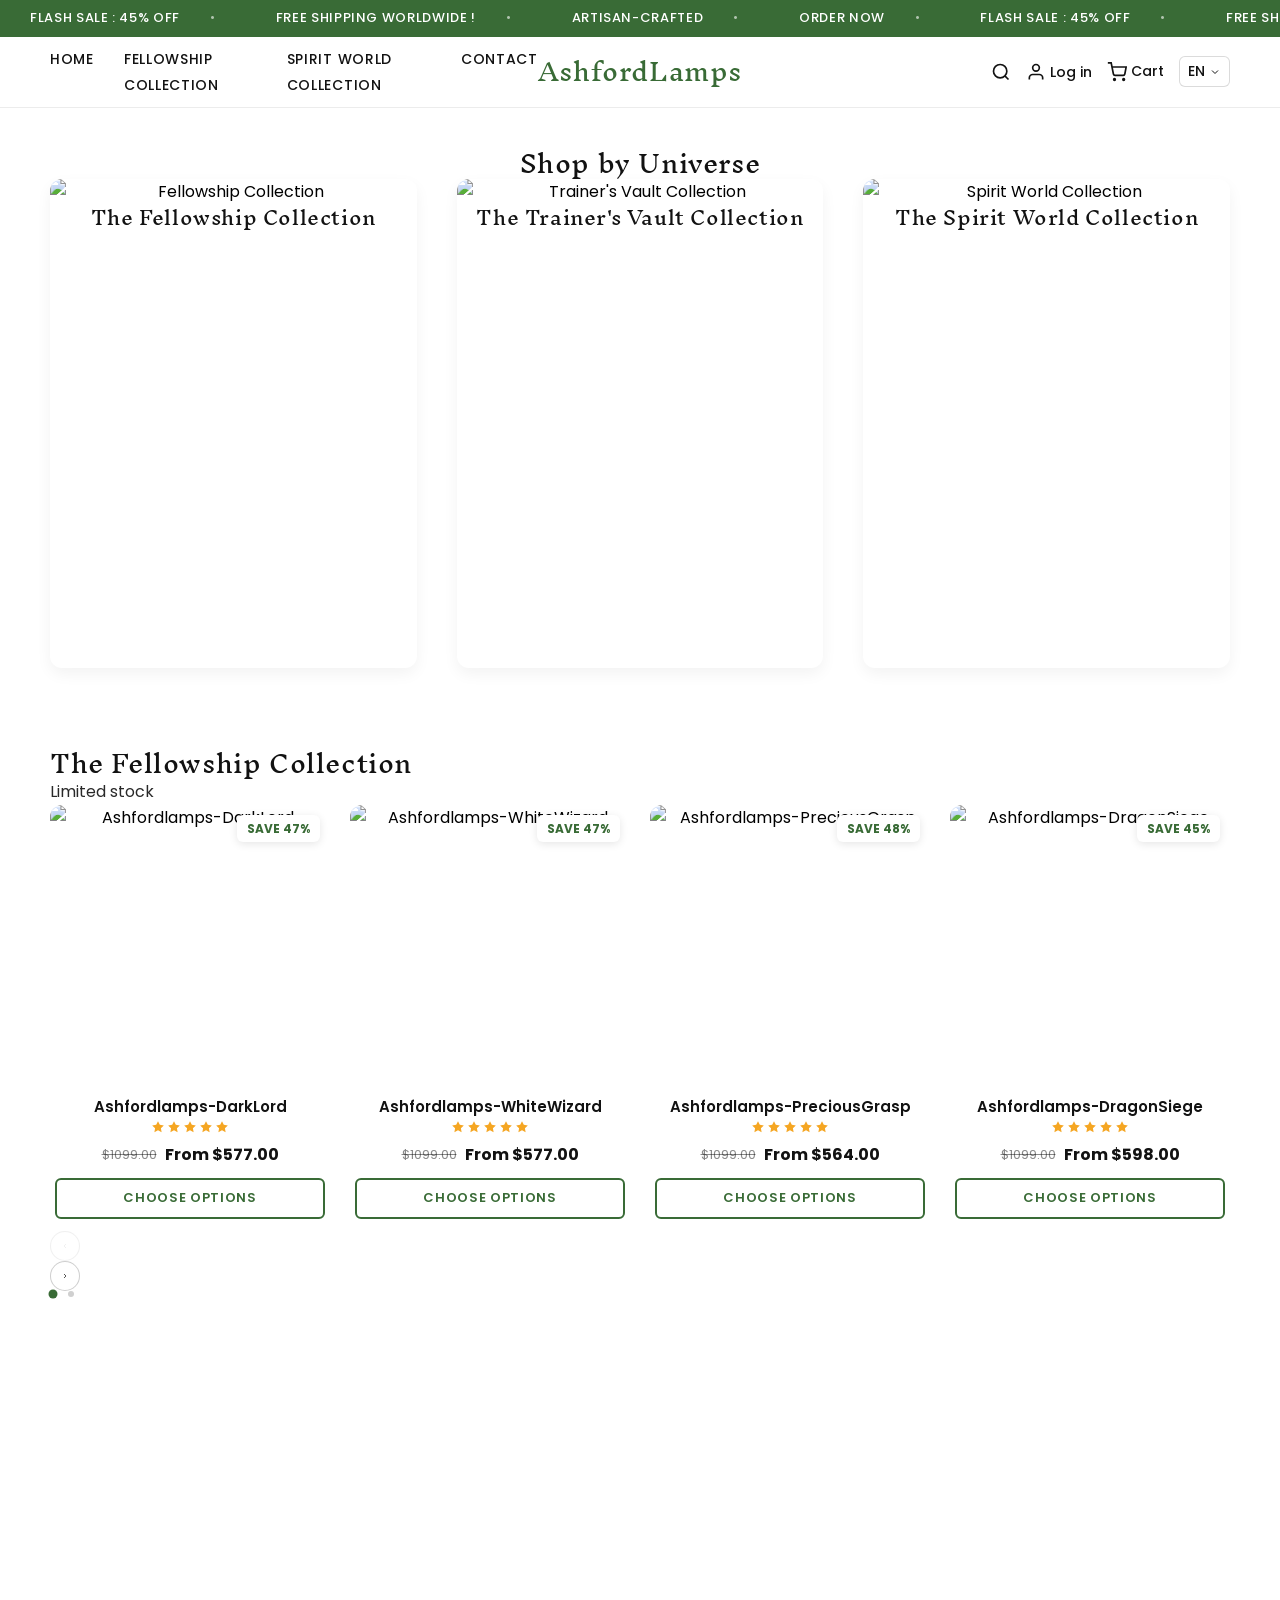
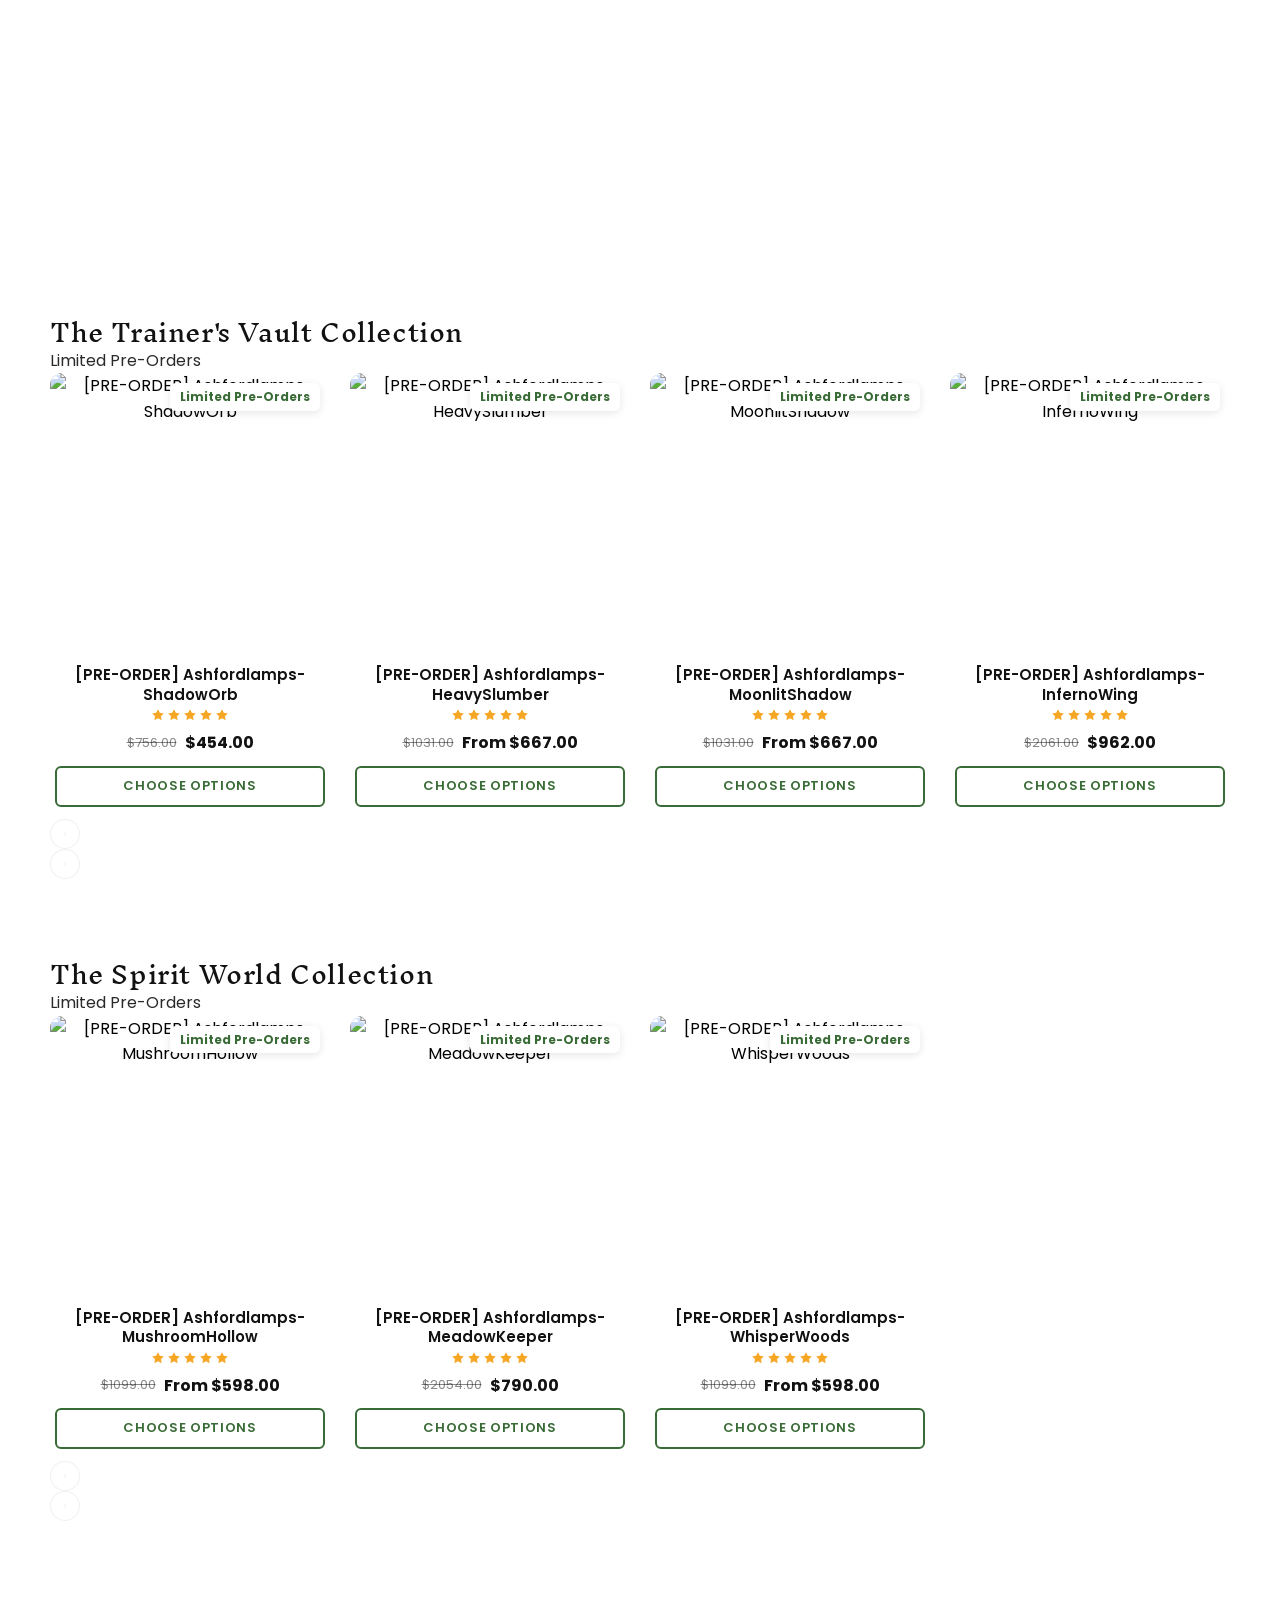
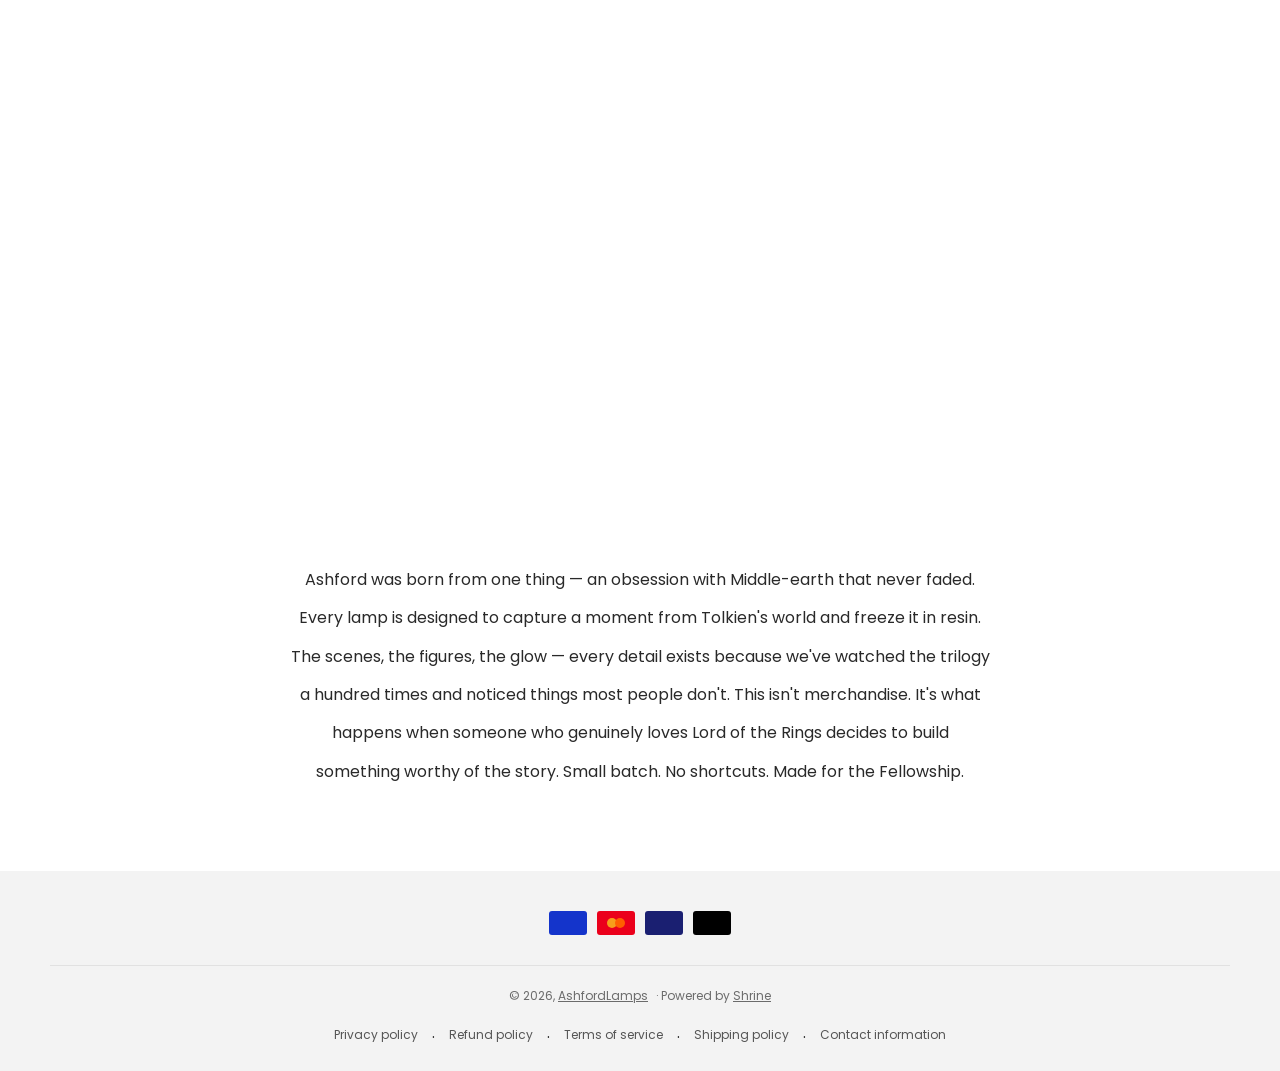
==== commit c6d7c9f2: "Add Decap CMS with dynamic product rendering Phase 1: Infrastructure - content/products.json, collec" ====
--- a/index.html
+++ b/index.html
@@ -4,663 +4,155 @@
   <meta charset="UTF-8">
   <meta name="viewport" content="width=device-width, initial-scale=1.0">
   <title>AshfordLamps — Handcrafted Resin Lamps</title>
+  <meta name="description" content="Hand-poured resin lamps inspired by Middle-earth. Small batch. No shortcuts.">
+  <link rel="preconnect" href="https://fonts.googleapis.com">
+  <link rel="preconnect" href="https://fonts.gstatic.com" crossorigin>
+  <link href="https://fonts.googleapis.com/css2?family=Inknut+Antiqua:wght@400;600;700&family=Poppins:wght@400;500;600;700&display=swap" rel="stylesheet">
   <link rel="stylesheet" href="css/style.css">
-  <!-- SVG Icons inline sprite -->
 </head>
 <body>
 
-  <!-- ==================== Announcement Bar ==================== -->
-  <aside class="announcement-bar">
-    <div class="announcement-bar__marquee">
-      <span>Flash sale : 45% off</span>
-      <span>FREE Shipping Worldwide !</span>
-      <span>Artisan-crafted</span>
-      <span>ORDER NOW</span>
-      <span>Flash sale : 45% off</span>
-      <span>FREE Shipping Worldwide !</span>
-      <span>Artisan-crafted</span>
-      <span>ORDER NOW</span>
-      <span>Flash sale : 45% off</span>
-      <span>FREE Shipping Worldwide !</span>
-      <span>Artisan-crafted</span>
-      <span>ORDER NOW</span>
-      <span>Flash sale : 45% off</span>
-      <span>FREE Shipping Worldwide !</span>
-      <span>Artisan-crafted</span>
-      <span>ORDER NOW</span>
-      <span>Flash sale : 45% off</span>
-      <span>FREE Shipping Worldwide !</span>
-      <span>Artisan-crafted</span>
-      <span>ORDER NOW</span>
-      <span>Flash sale : 45% off</span>
-      <span>FREE Shipping Worldwide !</span>
-      <span>Artisan-crafted</span>
-      <span>ORDER NOW</span>
-      <span>Flash sale : 45% off</span>
-      <span>FREE Shipping Worldwide !</span>
-      <span>Artisan-crafted</span>
-      <span>ORDER NOW</span>
-      <span>Flash sale : 45% off</span>
-      <span>FREE Shipping Worldwide !</span>
-      <span>Artisan-crafted</span>
-      <span>ORDER NOW</span>
-    </div>
-  </aside>
+  <div id="announcement-bar"></div>
+  <div id="site-header"></div>
 
-  <!-- ==================== Header ==================== -->
-  <header class="header">
-    <div class="header__inner">
-      <!-- Mobile toggle -->
-      <button class="header__mobile-toggle" aria-label="Menu" aria-expanded="false">
-        <svg width="24" height="24" viewBox="0 0 24 24" fill="none" stroke="currentColor" stroke-width="2">
-          <line x1="3" y1="6" x2="21" y2="6"/>
-          <line x1="3" y1="12" x2="21" y2="12"/>
-          <line x1="3" y1="18" x2="21" y2="18"/>
-        </svg>
-      </button>
-
-      <!-- Navigation -->
-      <nav class="header__nav">
-        <ul class="header__nav-list">
-          <li><a href="index.html" data-i18n="nav.home">Home</a></li>
-          <li><a href="collection.html" data-i18n="nav.fellowship">Fellowship Collection</a></li>
-          <li><a href="collection.html" data-i18n="nav.spirit">Spirit World collection</a></li>
-          <li><a href="contact.html" data-i18n="nav.contact">Contact</a></li>
-        </ul>
-      </nav>
-
-      <!-- Logo -->
-      <a href="index.html" class="header__logo">
-        <h1>AshfordLamps</h1>
-      </a>
-
-      <!-- Actions -->
-      <div class="header__actions">
-        <button data-action="search" aria-label="Search">
-          <svg width="20" height="20" viewBox="0 0 24 24" fill="none" stroke="currentColor" stroke-width="2">
-            <circle cx="11" cy="11" r="8"/>
-            <line x1="21" y1="21" x2="16.65" y2="16.65"/>
-          </svg>
-        </button>
-        <a href="#" aria-label="Log in">
-          <svg width="20" height="20" viewBox="0 0 24 24" fill="none" stroke="currentColor" stroke-width="2">
-            <path d="M20 21v-2a4 4 0 0 0-4-4H8a4 4 0 0 0-4 4v2"/>
-            <circle cx="12" cy="7" r="4"/>
-          </svg>
-          <span data-i18n="header.login">Log in</span>
-        </a>
-        <button aria-label="Cart" data-action="cart">
-          <svg width="20" height="20" viewBox="0 0 24 24" fill="none" stroke="currentColor" stroke-width="2">
-            <circle cx="9" cy="21" r="1"/><circle cx="20" cy="21" r="1"/>
-            <path d="M1 1h4l2.68 13.39a2 2 0 0 0 2 1.61h9.72a2 2 0 0 0 2-1.61L23 6H6"/>
-          </svg>
-          <span data-i18n="header.cart">Cart</span>
-          <span class="header__cart-count" style="display:none">0</span>
-        </button>
-
-        <!-- Language Switcher -->
-        <div class="lang-switcher">
-          <button class="lang-switcher__btn">
-            <span>EN</span>
-            <svg viewBox="0 0 24 24" fill="none" stroke="currentColor" stroke-width="2"><polyline points="6 9 12 15 18 9"/></svg>
-          </button>
-          <div class="lang-switcher__dropdown">
-            <button class="lang-switcher__option active" data-lang="en">English</button>
-            <button class="lang-switcher__option" data-lang="es">Español</button>
-            <button class="lang-switcher__option" data-lang="zh">中文</button>
-          </div>
-        </div>
-      </div>
-    </div>
-  </header>
-
-  <!-- ==================== Main Content ==================== -->
   <main class="main-content">
 
-    <!-- Shop by Universe -->
-    <section class="section container">
-      <header class="section-header">
+    <!-- Shop by Universe (Collection Cards) -->
+    <section class="section text-center">
+      <div class="section container">
         <h2 data-i18n="home.shop_by_universe">Shop by Universe</h2>
-      </header>
-      <div class="collection-cards">
-        <div class="collection-card">
-          <img class="collection-card__image"
-               src="https://cdn.shopify.com/s/files/1/0973/9226/3550/files/hf_20260314_210752_49b58cd4-0e10-4874-abb4-dcc2d808aab5.png?v=1773522669&width=750"
-               alt="The Fellowship Collection"
-               loading="lazy">
-          <div class="collection-card__content">
-            <h3>The Fellowship Collection</h3>
-          </div>
-        </div>
-        <div class="collection-card">
-          <img class="collection-card__image"
-               src="https://cdn.shopify.com/s/files/1/0973/9226/3550/files/hf_20260402_160611_be57cca1-870b-4a4a-9d27-6b86134ded3d.png?v=1775146038&width=750"
-               alt="The Trainer's Vault Collection"
-               loading="lazy">
-          <div class="collection-card__content">
-            <h3>The Trainer's Vault Collection</h3>
-          </div>
-        </div>
-        <div class="collection-card">
-          <img class="collection-card__image"
-               src="https://cdn.shopify.com/s/files/1/0973/9226/3550/files/hf_20260328_163526_19ec785c-e3cd-4997-a6dd-6e3da4419d39.png?v=1774718280&width=750"
-               alt="The Spirit World Collection"
-               loading="lazy">
-          <div class="collection-card__content">
-            <h3>The Spirit World Collection</h3>
-          </div>
+        <div class="collection-cards">
+          <a href="collection.html" class="collection-card">
+            <div class="collection-card__image">
+              <img src="https://cdn.shopify.com/s/files/1/0973/9226/3550/files/hf_20260314_212423_ccec30d0-04b5-46dc-8334-344abaefcf26.png?v=1773523690&width=750" alt="Fellowship Collection" loading="lazy">
+              <div class="collection-card__overlay">
+                <h3 data-i18n="home.fellowship">The Fellowship Collection</h3>
+              </div>
+            </div>
+          </a>
+          <a href="collection.html" class="collection-card">
+            <div class="collection-card__image">
+              <img src="https://cdn.shopify.com/s/files/1/0973/9226/3550/files/hf_20260314_212557_21300d40-64e4-4552-a926-fc65e4288ba0.png?v=1773523477&width=750" alt="Trainer's Vault Collection" loading="lazy">
+              <div class="collection-card__overlay">
+                <h3 data-i18n="home.trainers">The Trainer's Vault Collection</h3>
+              </div>
+            </div>
+          </a>
+          <a href="collection.html" class="collection-card">
+            <div class="collection-card__image">
+              <img src="https://cdn.shopify.com/s/files/1/0973/9226/3550/files/hf_20260314_212514_b5908c92-3b23-4710-9254-32b8beea4ea7.png?v=1773523515&width=750" alt="Spirit World Collection" loading="lazy">
+              <div class="collection-card__overlay">
+                <h3 data-i18n="home.spirit">The Spirit World Collection</h3>
+              </div>
+            </div>
+          </a>
         </div>
       </div>
     </section>
 
     <!-- Fellowship Collection Slider -->
-    <section class="section container">
-      <header class="section-header">
-        <h2 data-i18n="home.fellowship">The Fellowship Collection</h2>
-        <p data-i18n="home.limited_stock">Limited stock</p>
-      </header>
-      <div class="product-slider">
-        <div class="product-slider__viewport">
-          <div class="product-slider__track">
-            <!-- Product 1: DarkLord -->
-            <div class="product-card">
-              <div class="product-card__image-wrapper">
-                <img class="product-card__image"
-                     src="https://cdn.shopify.com/s/files/1/0973/9226/3550/files/hf_20260314_212423_ccec30d0-04b5-46dc-8334-344abaefcf26.png?v=1773523690&width=533"
-                     alt="Ashfordlamps-DarkLord"
-                     loading="lazy">
-                <div class="product-card__badge">
-                  <svg viewBox="0 0 24 24" fill="none" stroke="currentColor" stroke-width="2"><path d="M12 2l3.09 6.26L22 9.27l-5 4.87 1.18 6.88L12 17.77l-6.18 3.25L7 14.14 2 9.27l6.91-1.01L12 2z"/></svg>
-                  SAVE 47%
-                </div>
-              </div>
-              <div class="product-card__info">
-                <h3 class="product-card__title"><a href="product.html">Ashfordlamps-DarkLord</a></h3>
-                <div class="product-card__rating">
-                  <div class="product-card__rating-stars">
-                    <svg viewBox="0 0 24 24"><path d="M12 2l3.09 6.26L22 9.27l-5 4.87 1.18 6.88L12 17.77l-6.18 3.25L7 14.14 2 9.27l6.91-1.01L12 2z"/></svg>
-                    <svg viewBox="0 0 24 24"><path d="M12 2l3.09 6.26L22 9.27l-5 4.87 1.18 6.88L12 17.77l-6.18 3.25L7 14.14 2 9.27l6.91-1.01L12 2z"/></svg>
-                    <svg viewBox="0 0 24 24"><path d="M12 2l3.09 6.26L22 9.27l-5 4.87 1.18 6.88L12 17.77l-6.18 3.25L7 14.14 2 9.27l6.91-1.01L12 2z"/></svg>
-                    <svg viewBox="0 0 24 24"><path d="M12 2l3.09 6.26L22 9.27l-5 4.87 1.18 6.88L12 17.77l-6.18 3.25L7 14.14 2 9.27l6.91-1.01L12 2z"/></svg>
-                    <svg viewBox="0 0 24 24"><path d="M12 2l3.09 6.26L22 9.27l-5 4.87 1.18 6.88L12 17.77l-6.18 3.25L7 14.14 2 9.27l6.91-1.01L12 2z"/></svg>
-                  </div>
-                </div>
-                <div class="product-card__price">
-                  <span class="product-card__price-regular">$1,099.00</span>
-                  <span class="product-card__price-sale">From $577.00</span>
-                </div>
-                <a href="product.html" class="btn btn--outline btn--small"><span data-i18n="product.choose_options">Choose options</span></a>
-              </div>
-            </div>
-
-            <!-- Product 2: WhiteWizard -->
-            <div class="product-card">
-              <div class="product-card__image-wrapper">
-                <img class="product-card__image"
-                     src="https://cdn.shopify.com/s/files/1/0973/9226/3550/files/hf_20260314_211409_41f1068d-5833-4543-b533-b9621d609958.png?v=1773523307&width=533"
-                     alt="Ashfordlamps-WhiteWizard"
-                     loading="lazy">
-                <div class="product-card__badge">
-                  <svg viewBox="0 0 24 24" fill="none" stroke="currentColor" stroke-width="2"><path d="M12 2l3.09 6.26L22 9.27l-5 4.87 1.18 6.88L12 17.77l-6.18 3.25L7 14.14 2 9.27l6.91-1.01L12 2z"/></svg>
-                  SAVE 47%
-                </div>
-              </div>
-              <div class="product-card__info">
-                <h3 class="product-card__title"><a href="product.html">Ashfordlamps-WhiteWizard</a></h3>
-                <div class="product-card__rating">
-                  <div class="product-card__rating-stars">
-                    <svg viewBox="0 0 24 24"><path d="M12 2l3.09 6.26L22 9.27l-5 4.87 1.18 6.88L12 17.77l-6.18 3.25L7 14.14 2 9.27l6.91-1.01L12 2z"/></svg>
-                    <svg viewBox="0 0 24 24"><path d="M12 2l3.09 6.26L22 9.27l-5 4.87 1.18 6.88L12 17.77l-6.18 3.25L7 14.14 2 9.27l6.91-1.01L12 2z"/></svg>
-                    <svg viewBox="0 0 24 24"><path d="M12 2l3.09 6.26L22 9.27l-5 4.87 1.18 6.88L12 17.77l-6.18 3.25L7 14.14 2 9.27l6.91-1.01L12 2z"/></svg>
-                    <svg viewBox="0 0 24 24"><path d="M12 2l3.09 6.26L22 9.27l-5 4.87 1.18 6.88L12 17.77l-6.18 3.25L7 14.14 2 9.27l6.91-1.01L12 2z"/></svg>
-                    <svg viewBox="0 0 24 24"><path d="M12 2l3.09 6.26L22 9.27l-5 4.87 1.18 6.88L12 17.77l-6.18 3.25L7 14.14 2 9.27l6.91-1.01L12 2z"/></svg>
-                  </div>
-                </div>
-                <div class="product-card__price">
-                  <span class="product-card__price-regular">$1,099.00</span>
-                  <span class="product-card__price-sale">From $577.00</span>
-                </div>
-                <a href="product.html" class="btn btn--outline btn--small"><span data-i18n="product.choose_options">Choose options</span></a>
-              </div>
-            </div>
-
-            <!-- Product 3: PreciousGrasp -->
-            <div class="product-card">
-              <div class="product-card__image-wrapper">
-                <img class="product-card__image"
-                     src="https://cdn.shopify.com/s/files/1/0973/9226/3550/files/hf_20260314_213224_95c73ca4-70a2-4662-b3bb-36079d3e664d.png?v=1773523999&width=533"
-                     alt="Ashfordlamps-PreciousGrasp"
-                     loading="lazy">
-                <div class="product-card__badge">
-                  <svg viewBox="0 0 24 24" fill="none" stroke="currentColor" stroke-width="2"><path d="M12 2l3.09 6.26L22 9.27l-5 4.87 1.18 6.88L12 17.77l-6.18 3.25L7 14.14 2 9.27l6.91-1.01L12 2z"/></svg>
-                  SAVE 48%
-                </div>
-              </div>
-              <div class="product-card__info">
-                <h3 class="product-card__title"><a href="product.html">Ashfordlamps-PreciousGrasp</a></h3>
-                <div class="product-card__rating">
-                  <div class="product-card__rating-stars">
-                    <svg viewBox="0 0 24 24"><path d="M12 2l3.09 6.26L22 9.27l-5 4.87 1.18 6.88L12 17.77l-6.18 3.25L7 14.14 2 9.27l6.91-1.01L12 2z"/></svg>
-                    <svg viewBox="0 0 24 24"><path d="M12 2l3.09 6.26L22 9.27l-5 4.87 1.18 6.88L12 17.77l-6.18 3.25L7 14.14 2 9.27l6.91-1.01L12 2z"/></svg>
-                    <svg viewBox="0 0 24 24"><path d="M12 2l3.09 6.26L22 9.27l-5 4.87 1.18 6.88L12 17.77l-6.18 3.25L7 14.14 2 9.27l6.91-1.01L12 2z"/></svg>
-                    <svg viewBox="0 0 24 24"><path d="M12 2l3.09 6.26L22 9.27l-5 4.87 1.18 6.88L12 17.77l-6.18 3.25L7 14.14 2 9.27l6.91-1.01L12 2z"/></svg>
-                    <svg viewBox="0 0 24 24"><path d="M12 2l3.09 6.26L22 9.27l-5 4.87 1.18 6.88L12 17.77l-6.18 3.25L7 14.14 2 9.27l6.91-1.01L12 2z"/></svg>
-                  </div>
-                </div>
-                <div class="product-card__price">
-                  <span class="product-card__price-regular">$1,099.00</span>
-                  <span class="product-card__price-sale">From $564.00</span>
-                </div>
-                <a href="product.html" class="btn btn--outline btn--small"><span data-i18n="product.choose_options">Choose options</span></a>
-              </div>
-            </div>
-
-            <!-- Product 4: DragonSiege -->
-            <div class="product-card">
-              <div class="product-card__image-wrapper">
-                <img class="product-card__image"
-                     src="https://cdn.shopify.com/s/files/1/0973/9226/3550/files/hf_20260314_204605_bc9fd368-2925-45c5-9ea9-9b0f862ba66d.png?v=1773869333&width=533"
-                     alt="Ashfordlamps-DragonSiege"
-                     loading="lazy">
-                <div class="product-card__badge">
-                  <svg viewBox="0 0 24 24" fill="none" stroke="currentColor" stroke-width="2"><path d="M12 2l3.09 6.26L22 9.27l-5 4.87 1.18 6.88L12 17.77l-6.18 3.25L7 14.14 2 9.27l6.91-1.01L12 2z"/></svg>
-                  SAVE 45%
-                </div>
-              </div>
-              <div class="product-card__info">
-                <h3 class="product-card__title"><a href="product.html">Ashfordlamps-DragonSiege</a></h3>
-                <div class="product-card__rating">
-                  <div class="product-card__rating-stars">
-                    <svg viewBox="0 0 24 24"><path d="M12 2l3.09 6.26L22 9.27l-5 4.87 1.18 6.88L12 17.77l-6.18 3.25L7 14.14 2 9.27l6.91-1.01L12 2z"/></svg>
-                    <svg viewBox="0 0 24 24"><path d="M12 2l3.09 6.26L22 9.27l-5 4.87 1.18 6.88L12 17.77l-6.18 3.25L7 14.14 2 9.27l6.91-1.01L12 2z"/></svg>
-                    <svg viewBox="0 0 24 24"><path d="M12 2l3.09 6.26L22 9.27l-5 4.87 1.18 6.88L12 17.77l-6.18 3.25L7 14.14 2 9.27l6.91-1.01L12 2z"/></svg>
-                    <svg viewBox="0 0 24 24"><path d="M12 2l3.09 6.26L22 9.27l-5 4.87 1.18 6.88L12 17.77l-6.18 3.25L7 14.14 2 9.27l6.91-1.01L12 2z"/></svg>
-                    <svg viewBox="0 0 24 24"><path d="M12 2l3.09 6.26L22 9.27l-5 4.87 1.18 6.88L12 17.77l-6.18 3.25L7 14.14 2 9.27l6.91-1.01L12 2z"/></svg>
-                  </div>
-                </div>
-                <div class="product-card__price">
-                  <span class="product-card__price-regular">$1,099.00</span>
-                  <span class="product-card__price-sale">From $598.00</span>
-                </div>
-                <a href="product.html" class="btn btn--outline btn--small"><span data-i18n="product.choose_options">Choose options</span></a>
-              </div>
-            </div>
-
-            <!-- Product 5: MountDoom -->
-            <div class="product-card">
-              <div class="product-card__image-wrapper">
-                <img class="product-card__image"
-                     src="https://cdn.shopify.com/s/files/1/0973/9226/3550/files/hf_20260314_222838_8001a470-9e31-4444-b228-71b45003e210.jpg?v=1773527424&width=533"
-                     alt="Ashfordlamps-MountDoom"
-                     loading="lazy">
-                <div class="product-card__badge">
-                  <svg viewBox="0 0 24 24" fill="none" stroke="currentColor" stroke-width="2"><path d="M12 2l3.09 6.26L22 9.27l-5 4.87 1.18 6.88L12 17.77l-6.18 3.25L7 14.14 2 9.27l6.91-1.01L12 2z"/></svg>
-                  SAVE 42%
-                </div>
-              </div>
-              <div class="product-card__info">
-                <h3 class="product-card__title"><a href="product.html">Ashfordlamps-MountDoom</a></h3>
-                <div class="product-card__rating">
-                  <div class="product-card__rating-stars">
-                    <svg viewBox="0 0 24 24"><path d="M12 2l3.09 6.26L22 9.27l-5 4.87 1.18 6.88L12 17.77l-6.18 3.25L7 14.14 2 9.27l6.91-1.01L12 2z"/></svg>
-                    <svg viewBox="0 0 24 24"><path d="M12 2l3.09 6.26L22 9.27l-5 4.87 1.18 6.88L12 17.77l-6.18 3.25L7 14.14 2 9.27l6.91-1.01L12 2z"/></svg>
-                    <svg viewBox="0 0 24 24"><path d="M12 2l3.09 6.26L22 9.27l-5 4.87 1.18 6.88L12 17.77l-6.18 3.25L7 14.14 2 9.27l6.91-1.01L12 2z"/></svg>
-                    <svg viewBox="0 0 24 24"><path d="M12 2l3.09 6.26L22 9.27l-5 4.87 1.18 6.88L12 17.77l-6.18 3.25L7 14.14 2 9.27l6.91-1.01L12 2z"/></svg>
-                    <svg viewBox="0 0 24 24"><path d="M12 2l3.09 6.26L22 9.27l-5 4.87 1.18 6.88L12 17.77l-6.18 3.25L7 14.14 2 9.27l6.91-1.01L12 2z"/></svg>
-                  </div>
-                </div>
-                <div class="product-card__price">
-                  <span class="product-card__price-regular">$962.00</span>
-                  <span class="product-card__price-sale">From $550.00</span>
-                </div>
-                <a href="product.html" class="btn btn--outline btn--small"><span data-i18n="product.choose_options">Choose options</span></a>
-              </div>
+    <section class="section">
+      <div class="container">
+        <div class="section__header">
+          <h2 data-i18n="home.fellowship">The Fellowship Collection</h2>
+          <span class="section__badge" data-i18n="home.limited_stock">Limited stock</span>
+        </div>
+        <div class="product-slider">
+          <div class="product-slider__viewport">
+            <div class="product-slider__track" data-products="fellowship">
+              <!-- Populated by JS -->
             </div>
           </div>
-        </div>
-        <div class="product-slider__controls">
-          <button class="product-slider__arrow product-slider__arrow--prev" disabled aria-label="Previous slide">
+          <button class="product-slider__arrow product-slider__arrow--prev" aria-label="Previous">
             <svg viewBox="0 0 24 24" fill="none" stroke="currentColor" stroke-width="2"><polyline points="15 18 9 12 15 6"/></svg>
           </button>
+          <button class="product-slider__arrow product-slider__arrow--next" aria-label="Next">
+            <svg viewBox="0 0 24 24" fill="none" stroke="currentColor" stroke-width="2"><polyline points="9 6 15 12 9 18"/></svg>
+          </button>
           <div class="product-slider__dots"></div>
-          <button class="product-slider__arrow product-slider__arrow--next" aria-label="Next slide">
-            <svg viewBox="0 0 24 24" fill="none" stroke="currentColor" stroke-width="2"><polyline points="9 18 15 12 9 6"/></svg>
-          </button>
         </div>
       </div>
     </section>
 
-    <!-- Trainer's Vault Collection Slider -->
-    <section class="section container">
-      <header class="section-header">
-        <h2 data-i18n="home.trainers">The Trainer's Vault Collection</h2>
-        <p data-i18n="home.limited_preorder">Limited Pre-Orders</p>
-      </header>
-      <div class="product-slider">
-        <div class="product-slider__viewport">
-          <div class="product-slider__track">
-            <!-- Product: ShadowOrb -->
-            <div class="product-card">
-              <div class="product-card__image-wrapper">
-                <img class="product-card__image"
-                     src="https://cdn.shopify.com/s/files/1/0973/9226/3550/files/hf_20260402_163357_2b232c17-1b79-4779-92ae-9a8de6d51314.png?v=1775147753&width=533"
-                     alt="Ashfordlamps-ShadowOrb"
-                     loading="lazy">
-                <div class="product-card__badge">
-                  <svg viewBox="0 0 24 24" fill="none" stroke="currentColor" stroke-width="2"><path d="M12 2l3.09 6.26L22 9.27l-5 4.87 1.18 6.88L12 17.77l-6.18 3.25L7 14.14 2 9.27l6.91-1.01L12 2z"/></svg>
-                  SAVE 39%
-                </div>
-              </div>
-              <div class="product-card__info">
-                <h3 class="product-card__title"><a href="product.html">[PRE-ORDER] Ashfordlamps-ShadowOrb</a></h3>
-                <div class="product-card__rating">
-                  <div class="product-card__rating-stars">
-                    <svg viewBox="0 0 24 24"><path d="M12 2l3.09 6.26L22 9.27l-5 4.87 1.18 6.88L12 17.77l-6.18 3.25L7 14.14 2 9.27l6.91-1.01L12 2z"/></svg>
-                    <svg viewBox="0 0 24 24"><path d="M12 2l3.09 6.26L22 9.27l-5 4.87 1.18 6.88L12 17.77l-6.18 3.25L7 14.14 2 9.27l6.91-1.01L12 2z"/></svg>
-                    <svg viewBox="0 0 24 24"><path d="M12 2l3.09 6.26L22 9.27l-5 4.87 1.18 6.88L12 17.77l-6.18 3.25L7 14.14 2 9.27l6.91-1.01L12 2z"/></svg>
-                    <svg viewBox="0 0 24 24"><path d="M12 2l3.09 6.26L22 9.27l-5 4.87 1.18 6.88L12 17.77l-6.18 3.25L7 14.14 2 9.27l6.91-1.01L12 2z"/></svg>
-                    <svg viewBox="0 0 24 24"><path d="M12 2l3.09 6.26L22 9.27l-5 4.87 1.18 6.88L12 17.77l-6.18 3.25L7 14.14 2 9.27l6.91-1.01L12 2z"/></svg>
-                  </div>
-                </div>
-                <div class="product-card__price">
-                  <span class="product-card__price-regular">$756.00</span>
-                  <span class="product-card__price-sale">$454.00</span>
-                </div>
-                <a href="product.html" class="btn btn--outline btn--small"><span data-i18n="product.choose_options">Choose options</span></a>
-              </div>
-            </div>
+    <!-- Banner 1 -->
+    <section class="banner" style="background-image: url('https://cdn.shopify.com/s/files/1/0973/9226/3550/files/hf_20260314_212423_ccec30d0-04b5-46dc-8334-344abaefcf26.png?v=1773523690&width=1500');">
+      <div class="banner__content">
+        <h2 class="banner__title" data-i18n="home.light_banner">A light in dark places.</h2>
+        <p class="banner__subtitle" data-i18n="home.light_sub">Shop the Fellowship collection</p>
+      </div>
+    </section>
 
-            <!-- Product: HeavySlumber -->
-            <div class="product-card">
-              <div class="product-card__image-wrapper">
-                <img class="product-card__image"
-                     src="https://cdn.shopify.com/s/files/1/0973/9226/3550/files/hf_20260402_165528_6aa3a752-d157-4702-ac20-9237b83c45f3.png?v=1775149347&width=533"
-                     alt="Ashfordlamps-HeavySlumber"
-                     loading="lazy">
-                <div class="product-card__badge">
-                  <svg viewBox="0 0 24 24" fill="none" stroke="currentColor" stroke-width="2"><path d="M12 2l3.09 6.26L22 9.27l-5 4.87 1.18 6.88L12 17.77l-6.18 3.25L7 14.14 2 9.27l6.91-1.01L12 2z"/></svg>
-                  SAVE 35%
-                </div>
-              </div>
-              <div class="product-card__info">
-                <h3 class="product-card__title"><a href="product.html">[PRE-ORDER] Ashfordlamps-HeavySlumber</a></h3>
-                <div class="product-card__rating">
-                  <div class="product-card__rating-stars">
-                    <svg viewBox="0 0 24 24"><path d="M12 2l3.09 6.26L22 9.27l-5 4.87 1.18 6.88L12 17.77l-6.18 3.25L7 14.14 2 9.27l6.91-1.01L12 2z"/></svg>
-                    <svg viewBox="0 0 24 24"><path d="M12 2l3.09 6.26L22 9.27l-5 4.87 1.18 6.88L12 17.77l-6.18 3.25L7 14.14 2 9.27l6.91-1.01L12 2z"/></svg>
-                    <svg viewBox="0 0 24 24"><path d="M12 2l3.09 6.26L22 9.27l-5 4.87 1.18 6.88L12 17.77l-6.18 3.25L7 14.14 2 9.27l6.91-1.01L12 2z"/></svg>
-                    <svg viewBox="0 0 24 24"><path d="M12 2l3.09 6.26L22 9.27l-5 4.87 1.18 6.88L12 17.77l-6.18 3.25L7 14.14 2 9.27l6.91-1.01L12 2z"/></svg>
-                    <svg viewBox="0 0 24 24"><path d="M12 2l3.09 6.26L22 9.27l-5 4.87 1.18 6.88L12 17.77l-6.18 3.25L7 14.14 2 9.27l6.91-1.01L12 2z"/></svg>
-                  </div>
-                </div>
-                <div class="product-card__price">
-                  <span class="product-card__price-regular">$1,031.00</span>
-                  <span class="product-card__price-sale">From $667.00</span>
-                </div>
-                <a href="product.html" class="btn btn--outline btn--small"><span data-i18n="product.choose_options">Choose options</span></a>
-              </div>
-            </div>
-
-            <!-- Product: MoonlitShadow -->
-            <div class="product-card">
-              <div class="product-card__image-wrapper">
-                <img class="product-card__image"
-                     src="https://cdn.shopify.com/s/files/1/0973/9226/3550/files/hf_20260402_162615_094bb3b6-8135-41c9-af20-83e4fc804d61.png?v=1775147276&width=533"
-                     alt="Ashfordlamps-MoonlitShadow"
-                     loading="lazy">
-                <div class="product-card__badge">
-                  <svg viewBox="0 0 24 24" fill="none" stroke="currentColor" stroke-width="2"><path d="M12 2l3.09 6.26L22 9.27l-5 4.87 1.18 6.88L12 17.77l-6.18 3.25L7 14.14 2 9.27l6.91-1.01L12 2z"/></svg>
-                  SAVE 35%
-                </div>
-              </div>
-              <div class="product-card__info">
-                <h3 class="product-card__title"><a href="product.html">[PRE-ORDER] Ashfordlamps-MoonlitShadow</a></h3>
-                <div class="product-card__rating">
-                  <div class="product-card__rating-stars">
-                    <svg viewBox="0 0 24 24"><path d="M12 2l3.09 6.26L22 9.27l-5 4.87 1.18 6.88L12 17.77l-6.18 3.25L7 14.14 2 9.27l6.91-1.01L12 2z"/></svg>
-                    <svg viewBox="0 0 24 24"><path d="M12 2l3.09 6.26L22 9.27l-5 4.87 1.18 6.88L12 17.77l-6.18 3.25L7 14.14 2 9.27l6.91-1.01L12 2z"/></svg>
-                    <svg viewBox="0 0 24 24"><path d="M12 2l3.09 6.26L22 9.27l-5 4.87 1.18 6.88L12 17.77l-6.18 3.25L7 14.14 2 9.27l6.91-1.01L12 2z"/></svg>
-                    <svg viewBox="0 0 24 24"><path d="M12 2l3.09 6.26L22 9.27l-5 4.87 1.18 6.88L12 17.77l-6.18 3.25L7 14.14 2 9.27l6.91-1.01L12 2z"/></svg>
-                    <svg viewBox="0 0 24 24"><path d="M12 2l3.09 6.26L22 9.27l-5 4.87 1.18 6.88L12 17.77l-6.18 3.25L7 14.14 2 9.27l6.91-1.01L12 2z"/></svg>
-                  </div>
-                </div>
-                <div class="product-card__price">
-                  <span class="product-card__price-regular">$1,031.00</span>
-                  <span class="product-card__price-sale">From $667.00</span>
-                </div>
-                <a href="product.html" class="btn btn--outline btn--small"><span data-i18n="product.choose_options">Choose options</span></a>
-              </div>
-            </div>
-
-            <!-- Product: InfernoWing -->
-            <div class="product-card">
-              <div class="product-card__image-wrapper">
-                <img class="product-card__image"
-                     src="https://cdn.shopify.com/s/files/1/0973/9226/3550/files/hf_20260402_164338_68ef58b5-14da-432d-a633-07069c4a94c8.png?v=1775148287&width=533"
-                     alt="Ashfordlamps-InfernoWing"
-                     loading="lazy">
-                <div class="product-card__badge">
-                  <svg viewBox="0 0 24 24" fill="none" stroke="currentColor" stroke-width="2"><path d="M12 2l3.09 6.26L22 9.27l-5 4.87 1.18 6.88L12 17.77l-6.18 3.25L7 14.14 2 9.27l6.91-1.01L12 2z"/></svg>
-                  SAVE 53%
-                </div>
-              </div>
-              <div class="product-card__info">
-                <h3 class="product-card__title"><a href="product.html">[PRE-ORDER] Ashfordlamps-InfernoWing</a></h3>
-                <div class="product-card__rating">
-                  <div class="product-card__rating-stars">
-                    <svg viewBox="0 0 24 24"><path d="M12 2l3.09 6.26L22 9.27l-5 4.87 1.18 6.88L12 17.77l-6.18 3.25L7 14.14 2 9.27l6.91-1.01L12 2z"/></svg>
-                    <svg viewBox="0 0 24 24"><path d="M12 2l3.09 6.26L22 9.27l-5 4.87 1.18 6.88L12 17.77l-6.18 3.25L7 14.14 2 9.27l6.91-1.01L12 2z"/></svg>
-                    <svg viewBox="0 0 24 24"><path d="M12 2l3.09 6.26L22 9.27l-5 4.87 1.18 6.88L12 17.77l-6.18 3.25L7 14.14 2 9.27l6.91-1.01L12 2z"/></svg>
-                    <svg viewBox="0 0 24 24"><path d="M12 2l3.09 6.26L22 9.27l-5 4.87 1.18 6.88L12 17.77l-6.18 3.25L7 14.14 2 9.27l6.91-1.01L12 2z"/></svg>
-                    <svg viewBox="0 0 24 24"><path d="M12 2l3.09 6.26L22 9.27l-5 4.87 1.18 6.88L12 17.77l-6.18 3.25L7 14.14 2 9.27l6.91-1.01L12 2z"/></svg>
-                  </div>
-                </div>
-                <div class="product-card__price">
-                  <span class="product-card__price-regular">$2,061.00</span>
-                  <span class="product-card__price-sale">$962.00</span>
-                </div>
-                <a href="product.html" class="btn btn--outline btn--small"><span data-i18n="product.choose_options">Choose options</span></a>
-              </div>
+    <!-- Trainer's Vault Slider -->
+    <section class="section">
+      <div class="container">
+        <div class="section__header">
+          <h2 data-i18n="home.trainers">The Trainer's Vault Collection</h2>
+          <span class="section__badge section__badge--preorder" data-i18n="home.limited_preorder">Limited Pre-Orders</span>
+        </div>
+        <div class="product-slider">
+          <div class="product-slider__viewport">
+            <div class="product-slider__track" data-products="trainers-vault">
+              <!-- Populated by JS -->
             </div>
           </div>
-        </div>
-        <div class="product-slider__controls">
-          <button class="product-slider__arrow product-slider__arrow--prev" disabled aria-label="Previous slide">
+          <button class="product-slider__arrow product-slider__arrow--prev" aria-label="Previous">
             <svg viewBox="0 0 24 24" fill="none" stroke="currentColor" stroke-width="2"><polyline points="15 18 9 12 15 6"/></svg>
           </button>
+          <button class="product-slider__arrow product-slider__arrow--next" aria-label="Next">
+            <svg viewBox="0 0 24 24" fill="none" stroke="currentColor" stroke-width="2"><polyline points="9 6 15 12 9 18"/></svg>
+          </button>
           <div class="product-slider__dots"></div>
-          <button class="product-slider__arrow product-slider__arrow--next" aria-label="Next slide">
-            <svg viewBox="0 0 24 24" fill="none" stroke="currentColor" stroke-width="2"><polyline points="9 18 15 12 9 6"/></svg>
-          </button>
         </div>
       </div>
     </section>
 
-    <!-- Spirit World Collection Slider -->
-    <section class="section container">
-      <header class="section-header">
-        <h2 data-i18n="home.spirit">The Spirit World Collection</h2>
-        <p data-i18n="home.limited_preorder">Limited Pre-Orders</p>
-      </header>
-      <div class="product-slider">
-        <div class="product-slider__viewport">
-          <div class="product-slider__track">
-            <!-- Product: MushroomHollow -->
-            <div class="product-card">
-              <div class="product-card__image-wrapper">
-                <img class="product-card__image"
-                     src="https://cdn.shopify.com/s/files/1/0973/9226/3550/files/hf_20260329_142425_cb68e088-380d-4e22-af80-19d1dbead01d.png?v=1774794663&width=533"
-                     alt="Ashfordlamps-MushroomHollow"
-                     loading="lazy">
-                <div class="product-card__badge">
-                  <svg viewBox="0 0 24 24" fill="none" stroke="currentColor" stroke-width="2"><path d="M12 2l3.09 6.26L22 9.27l-5 4.87 1.18 6.88L12 17.77l-6.18 3.25L7 14.14 2 9.27l6.91-1.01L12 2z"/></svg>
-                  SAVE 45%
-                </div>
-              </div>
-              <div class="product-card__info">
-                <h3 class="product-card__title"><a href="product.html">[PRE-ORDER] Ashfordlamps-MushroomHollow</a></h3>
-                <div class="product-card__rating">
-                  <div class="product-card__rating-stars">
-                    <svg viewBox="0 0 24 24"><path d="M12 2l3.09 6.26L22 9.27l-5 4.87 1.18 6.88L12 17.77l-6.18 3.25L7 14.14 2 9.27l6.91-1.01L12 2z"/></svg>
-                    <svg viewBox="0 0 24 24"><path d="M12 2l3.09 6.26L22 9.27l-5 4.87 1.18 6.88L12 17.77l-6.18 3.25L7 14.14 2 9.27l6.91-1.01L12 2z"/></svg>
-                    <svg viewBox="0 0 24 24"><path d="M12 2l3.09 6.26L22 9.27l-5 4.87 1.18 6.88L12 17.77l-6.18 3.25L7 14.14 2 9.27l6.91-1.01L12 2z"/></svg>
-                    <svg viewBox="0 0 24 24"><path d="M12 2l3.09 6.26L22 9.27l-5 4.87 1.18 6.88L12 17.77l-6.18 3.25L7 14.14 2 9.27l6.91-1.01L12 2z"/></svg>
-                    <svg viewBox="0 0 24 24"><path d="M12 2l3.09 6.26L22 9.27l-5 4.87 1.18 6.88L12 17.77l-6.18 3.25L7 14.14 2 9.27l6.91-1.01L12 2z"/></svg>
-                  </div>
-                </div>
-                <div class="product-card__price">
-                  <span class="product-card__price-regular">$1,099.00</span>
-                  <span class="product-card__price-sale">From $598.00</span>
-                </div>
-                <a href="product.html" class="btn btn--outline btn--small"><span data-i18n="product.choose_options">Choose options</span></a>
-              </div>
-            </div>
-
-            <!-- Product: MeadowKeeper -->
-            <div class="product-card">
-              <div class="product-card__image-wrapper">
-                <img class="product-card__image"
-                     src="https://cdn.shopify.com/s/files/1/0973/9226/3550/files/hf_20260329_140800_cd045991-cf39-44f8-b032-5c470bcc8e7e.png?v=1774793562&width=533"
-                     alt="Ashfordlamps-MeadowKeeper"
-                     loading="lazy">
-                <div class="product-card__badge">
-                  <svg viewBox="0 0 24 24" fill="none" stroke="currentColor" stroke-width="2"><path d="M12 2l3.09 6.26L22 9.27l-5 4.87 1.18 6.88L12 17.77l-6.18 3.25L7 14.14 2 9.27l6.91-1.01L12 2z"/></svg>
-                  SAVE 61%
-                </div>
-              </div>
-              <div class="product-card__info">
-                <h3 class="product-card__title"><a href="product.html">[PRE-ORDER] Ashfordlamps-MeadowKeeper</a></h3>
-                <div class="product-card__rating">
-                  <div class="product-card__rating-stars">
-                    <svg viewBox="0 0 24 24"><path d="M12 2l3.09 6.26L22 9.27l-5 4.87 1.18 6.88L12 17.77l-6.18 3.25L7 14.14 2 9.27l6.91-1.01L12 2z"/></svg>
-                    <svg viewBox="0 0 24 24"><path d="M12 2l3.09 6.26L22 9.27l-5 4.87 1.18 6.88L12 17.77l-6.18 3.25L7 14.14 2 9.27l6.91-1.01L12 2z"/></svg>
-                    <svg viewBox="0 0 24 24"><path d="M12 2l3.09 6.26L22 9.27l-5 4.87 1.18 6.88L12 17.77l-6.18 3.25L7 14.14 2 9.27l6.91-1.01L12 2z"/></svg>
-                    <svg viewBox="0 0 24 24"><path d="M12 2l3.09 6.26L22 9.27l-5 4.87 1.18 6.88L12 17.77l-6.18 3.25L7 14.14 2 9.27l6.91-1.01L12 2z"/></svg>
-                    <svg viewBox="0 0 24 24"><path d="M12 2l3.09 6.26L22 9.27l-5 4.87 1.18 6.88L12 17.77l-6.18 3.25L7 14.14 2 9.27l6.91-1.01L12 2z"/></svg>
-                  </div>
-                </div>
-                <div class="product-card__price">
-                  <span class="product-card__price-regular">$2,054.00</span>
-                  <span class="product-card__price-sale">$790.00</span>
-                </div>
-                <a href="product.html" class="btn btn--outline btn--small"><span data-i18n="product.choose_options">Choose options</span></a>
-              </div>
-            </div>
-
-            <!-- Product: WhisperWoods -->
-            <div class="product-card">
-              <div class="product-card__image-wrapper">
-                <img class="product-card__image"
-                     src="https://cdn.shopify.com/s/files/1/0973/9226/3550/files/hf_20260328_175921_f492c3c7-5e67-49d2-b5b8-d8bcbf5b97e4.png?v=1774720819&width=533"
-                     alt="Ashfordlamps-WhisperWoods"
-                     loading="lazy">
-                <div class="product-card__badge">
-                  <svg viewBox="0 0 24 24" fill="none" stroke="currentColor" stroke-width="2"><path d="M12 2l3.09 6.26L22 9.27l-5 4.87 1.18 6.88L12 17.77l-6.18 3.25L7 14.14 2 9.27l6.91-1.01L12 2z"/></svg>
-                  SAVE 45%
-                </div>
-              </div>
-              <div class="product-card__info">
-                <h3 class="product-card__title"><a href="product.html">[PRE-ORDER] Ashfordlamps-WhisperWoods</a></h3>
-                <div class="product-card__rating">
-                  <div class="product-card__rating-stars">
-                    <svg viewBox="0 0 24 24"><path d="M12 2l3.09 6.26L22 9.27l-5 4.87 1.18 6.88L12 17.77l-6.18 3.25L7 14.14 2 9.27l6.91-1.01L12 2z"/></svg>
-                    <svg viewBox="0 0 24 24"><path d="M12 2l3.09 6.26L22 9.27l-5 4.87 1.18 6.88L12 17.77l-6.18 3.25L7 14.14 2 9.27l6.91-1.01L12 2z"/></svg>
-                    <svg viewBox="0 0 24 24"><path d="M12 2l3.09 6.26L22 9.27l-5 4.87 1.18 6.88L12 17.77l-6.18 3.25L7 14.14 2 9.27l6.91-1.01L12 2z"/></svg>
-                    <svg viewBox="0 0 24 24"><path d="M12 2l3.09 6.26L22 9.27l-5 4.87 1.18 6.88L12 17.77l-6.18 3.25L7 14.14 2 9.27l6.91-1.01L12 2z"/></svg>
-                    <svg viewBox="0 0 24 24"><path d="M12 2l3.09 6.26L22 9.27l-5 4.87 1.18 6.88L12 17.77l-6.18 3.25L7 14.14 2 9.27l6.91-1.01L12 2z"/></svg>
-                  </div>
-                </div>
-                <div class="product-card__price">
-                  <span class="product-card__price-regular">$1,099.00</span>
-                  <span class="product-card__price-sale">From $598.00</span>
-                </div>
-                <a href="product.html" class="btn btn--outline btn--small"><span data-i18n="product.choose_options">Choose options</span></a>
-              </div>
+    <!-- Spirit World Slider -->
+    <section class="section">
+      <div class="container">
+        <div class="section__header">
+          <h2 data-i18n="home.spirit">The Spirit World Collection</h2>
+          <span class="section__badge section__badge--preorder" data-i18n="home.limited_preorder">Limited Pre-Orders</span>
+        </div>
+        <div class="product-slider">
+          <div class="product-slider__viewport">
+            <div class="product-slider__track" data-products="spirit-world">
+              <!-- Populated by JS -->
             </div>
           </div>
-        </div>
-        <div class="product-slider__controls">
-          <button class="product-slider__arrow product-slider__arrow--prev" disabled aria-label="Previous slide">
+          <button class="product-slider__arrow product-slider__arrow--prev" aria-label="Previous">
             <svg viewBox="0 0 24 24" fill="none" stroke="currentColor" stroke-width="2"><polyline points="15 18 9 12 15 6"/></svg>
           </button>
+          <button class="product-slider__arrow product-slider__arrow--next" aria-label="Next">
+            <svg viewBox="0 0 24 24" fill="none" stroke="currentColor" stroke-width="2"><polyline points="9 6 15 12 9 18"/></svg>
+          </button>
           <div class="product-slider__dots"></div>
-          <button class="product-slider__arrow product-slider__arrow--next" aria-label="Next slide">
-            <svg viewBox="0 0 24 24" fill="none" stroke="currentColor" stroke-width="2"><polyline points="9 18 15 12 9 6"/></svg>
-          </button>
         </div>
       </div>
     </section>
 
-    <!-- Banner: A light in dark places -->
-    <section class="container">
-      <div class="banner"
-           style="background-image: url('https://cdn.shopify.com/s/files/1/0973/9226/3550/files/hf_20260314_222838_8001a470-9e31-4444-b228-71b45003e210.jpg?v=1773527424&width=1500');">
-        <div class="banner__overlay"></div>
-        <div class="banner__content">
-          <h2 data-i18n="home.light_banner">A light in dark places.</h2>
-          <p data-i18n="home.light_sub">Shop the Fellowship collection</p>
-          <a href="collection.html" class="btn" data-i18n="product.add_to_cart">Shop Now</a>
-        </div>
-      </div>
-    </section>
-
-    <!-- Banner: A world within the light -->
-    <section class="container">
-      <div class="banner"
-           style="background-image: url('https://cdn.shopify.com/s/files/1/0973/9226/3550/files/hf_20260328_163526_19ec785c-e3cd-4997-a6dd-6e3da4419d39.png?v=1774718280&width=1500');">
-        <div class="banner__overlay"></div>
-        <div class="banner__content">
-          <h2 data-i18n="home.world_banner">A world within the light.</h2>
-          <p data-i18n="home.world_sub">Shop the Spirit World collection</p>
-          <a href="collection.html" class="btn" data-i18n="product.add_to_cart">Shop Now</a>
-        </div>
+    <!-- Banner 2 -->
+    <section class="banner" style="background-image: url('https://cdn.shopify.com/s/files/1/0973/9226/3550/files/hf_20260314_212514_b5908c92-3b23-4710-9254-32b8beea4ea7.png?v=1773523515&width=1500');">
+      <div class="banner__content">
+        <h2 class="banner__title" data-i18n="home.world_banner">A world within the light.</h2>
+        <p class="banner__subtitle" data-i18n="home.world_sub">Shop the Spirit World collection</p>
       </div>
     </section>
 
     <!-- Brand Story -->
-    <section class="brand-story container">
-      <p data-i18n="home.story">Ashford was born from one thing — an obsession with Middle-earth that never faded. Every lamp is designed to capture a moment from Tolkien's world and freeze it in resin. The scenes, the figures, the glow — every detail exists because we've watched the trilogy a hundred times and noticed things most people don't. This isn't merchandise. It's what happens when someone who genuinely loves Lord of the Rings decides to build something worthy of the story. Small batch. No shortcuts. Made for the Fellowship.</p>
-      <a href="collection.html" class="btn btn--outline" data-i18n="product.add_to_cart">Shop Now</a>
+    <section class="section text-center" style="max-width: 80rem; margin: 0 auto;">
+      <div class="container">
+        <p class="mt-2" style="font-size:1.6rem; line-height: 2.4;" data-i18n="home.story">Ashford was born from one thing — an obsession with Middle-earth that never faded. Every lamp is designed to capture a moment from Tolkien's world and freeze it in resin. The scenes, the figures, the glow — every detail exists because we've watched the trilogy a hundred times and noticed things most people don't. This isn't merchandise. It's what happens when someone who genuinely loves Lord of the Rings decides to build something worthy of the story. Small batch. No shortcuts. Made for the Fellowship.</p>
+      </div>
     </section>
 
   </main>
 
-  <!-- ==================== Footer ==================== -->
-  <footer class="footer">
-    <div class="footer__inner">
-      <div class="footer__payment">
-        <!-- Payment icons placeholder -->
-        <svg width="38" height="24" viewBox="0 0 38 24" fill="none" xmlns="http://www.w3.org/2000/svg"><rect width="38" height="24" rx="3" fill="#1434CB"/><text x="50%" y="55%" dominant-baseline="middle" text-anchor="middle" fill="white" font-size="8" font-family="sans-serif">VISA</text></svg>
-        <svg width="38" height="24" viewBox="0 0 38 24" fill="none" xmlns="http://www.w3.org/2000/svg"><rect width="38" height="24" rx="3" fill="#EB001B"/><circle cx="15" cy="12" r="5" fill="#F79E1B"/><circle cx="23" cy="12" r="5" fill="#FF5F00"/></svg>
-        <svg width="38" height="24" viewBox="0 0 38 24" fill="none" xmlns="http://www.w3.org/2000/svg"><rect width="38" height="24" rx="3" fill="#1A1F71"/><text x="50%" y="55%" dominant-baseline="middle" text-anchor="middle" fill="white" font-size="7" font-family="sans-serif">AMEX</text></svg>
-        <svg width="38" height="24" viewBox="0 0 38 24" fill="none" xmlns="http://www.w3.org/2000/svg"><rect width="38" height="24" rx="3" fill="#000"/><text x="50%" y="55%" dominant-baseline="middle" text-anchor="middle" fill="white" font-size="7" font-family="sans-serif">APPLE PAY</text></svg>
-        <svg width="38" height="24" viewBox="0 0 38 24" fill="none" xmlns="http://www.w3.org/2000/svg"><rect width="38" height="24" rx="3" fill="#5A31F4"/><text x="50%" y="55%" dominant-baseline="middle" text-anchor="middle" fill="white" font-size="7" font-family="sans-serif">SHOP PAY</text></svg>
-      </div>
-      <div class="footer__bottom">
-        <span>&copy; 2026, <a href="index.html">AshfordLamps</a></span>
-        <span>&nbsp;· Powered by&nbsp;<a href="#">Shrine</a></span>
-      </div>
-      <div class="footer__links mt-2">
-        <a href="#" data-i18n="footer.privacy">Privacy policy</a>
-        <span>&nbsp;·&nbsp;</span>
-        <a href="#" data-i18n="footer.refund">Refund policy</a>
-        <span>&nbsp;·&nbsp;</span>
-        <a href="#" data-i18n="footer.terms">Terms of service</a>
-        <span>&nbsp;·&nbsp;</span>
-        <a href="#" data-i18n="footer.shipping">Shipping policy</a>
-        <span>&nbsp;·&nbsp;</span>
-        <a href="#" data-i18n="footer.contact">Contact information</a>
-      </div>
-    </div>
-  </footer>
+  <div id="site-footer"></div>
+  <div id="search-modal"></div>
 
-  <!-- Search Modal -->
-  <div class="search-modal">
-    <div class="search-modal__content">
-      <input type="text" class="search-modal__input" data-i18n="header.search_placeholder" placeholder="Search...">
-    </div>
-  </div>
-
+  <script src="js/data-loader.js"></script>
+  <script src="js/shared-layout.js"></script>
+  <script src="js/product-renderer.js"></script>
   <script src="js/main.js"></script>
 </body>
 </html>
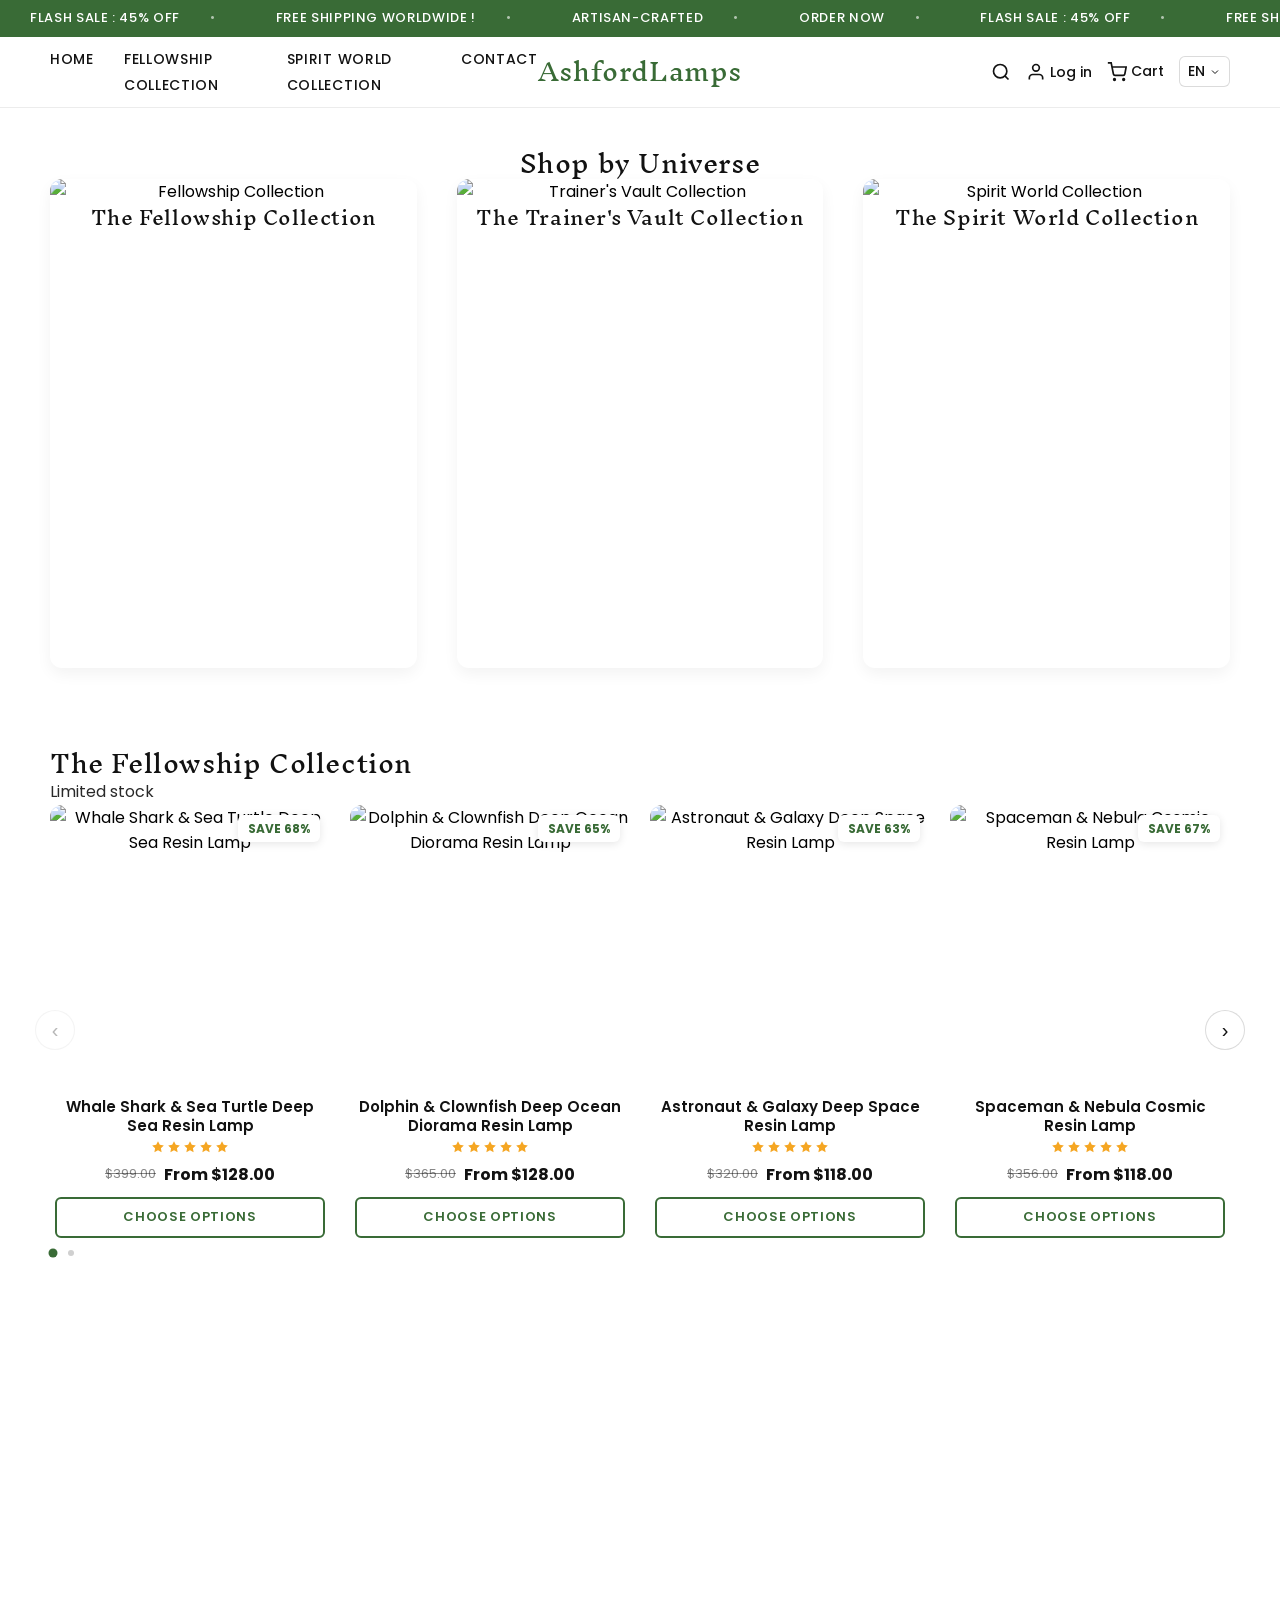
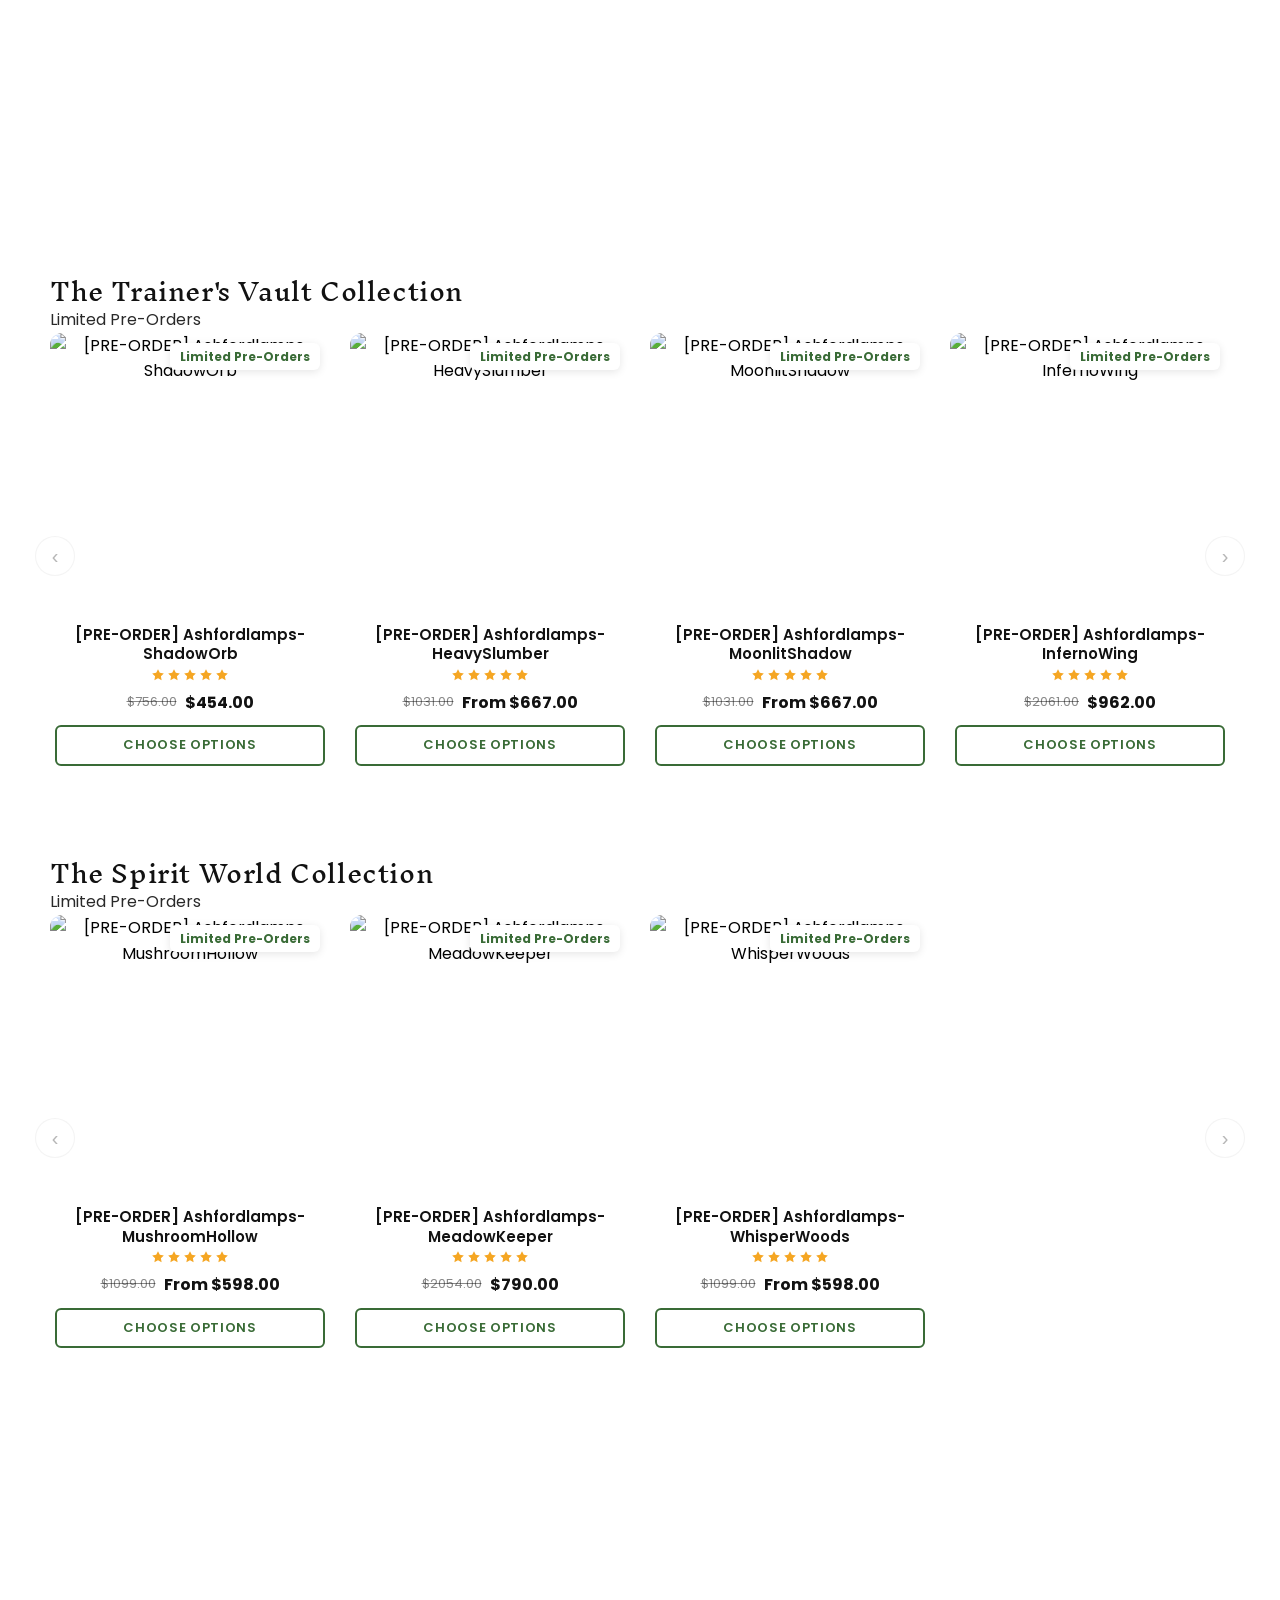
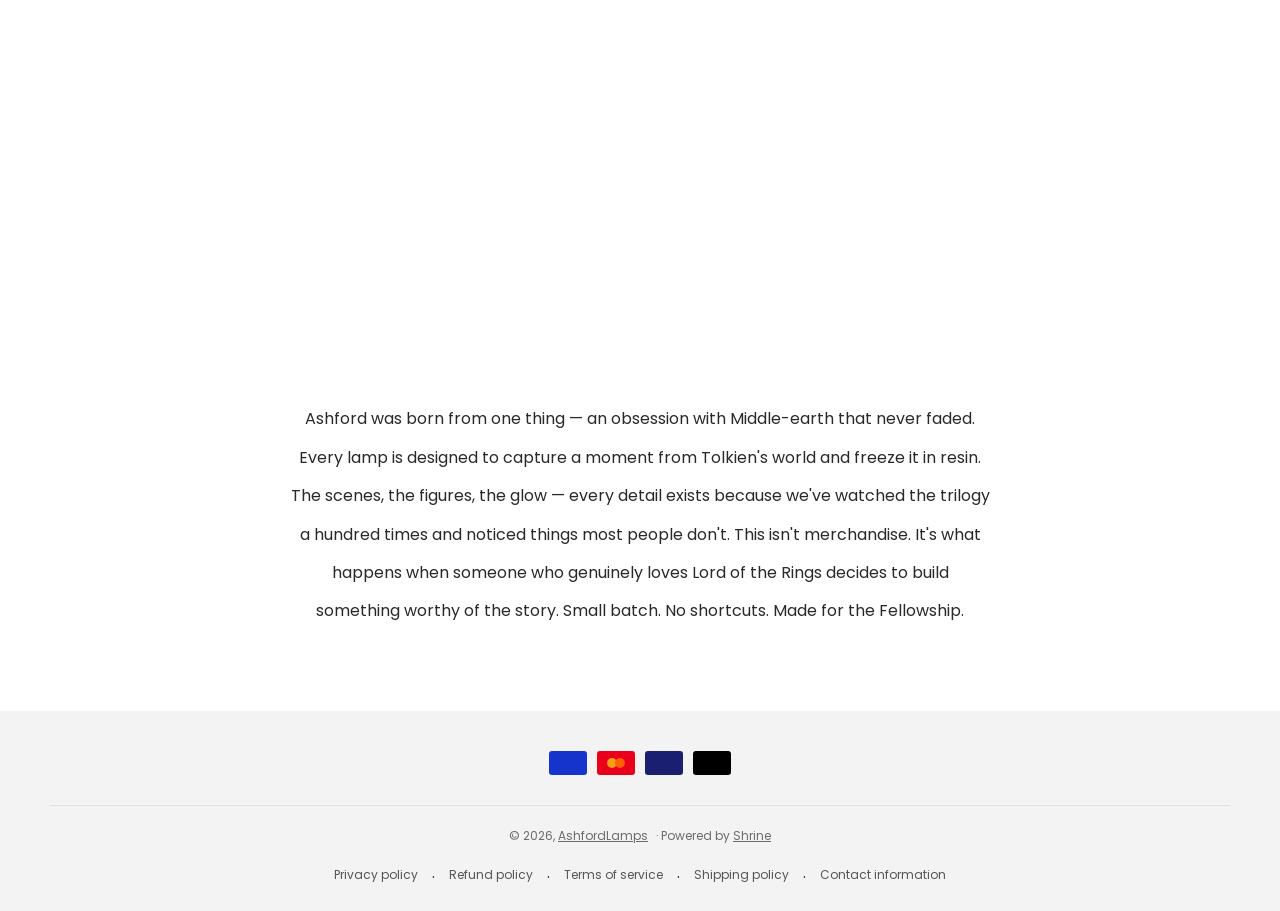
==== commit 4606d1f2: "Replace slider SVG arrows with text < >" ====
--- a/index.html
+++ b/index.html
@@ -63,12 +63,8 @@
               <!-- Populated by JS -->
             </div>
           </div>
-          <button class="product-slider__arrow product-slider__arrow--prev" aria-label="Previous">
-            <svg viewBox="0 0 24 24" fill="none" stroke="currentColor" stroke-width="2"><polyline points="15 18 9 12 15 6"/></svg>
-          </button>
-          <button class="product-slider__arrow product-slider__arrow--next" aria-label="Next">
-            <svg viewBox="0 0 24 24" fill="none" stroke="currentColor" stroke-width="2"><polyline points="9 6 15 12 9 18"/></svg>
-          </button>
+          <button class="product-slider__arrow product-slider__arrow--prev" aria-label="Previous">&lsaquo;</button>
+          <button class="product-slider__arrow product-slider__arrow--next" aria-label="Next">&rsaquo;</button>
           <div class="product-slider__dots"></div>
         </div>
       </div>
@@ -95,12 +91,8 @@
               <!-- Populated by JS -->
             </div>
           </div>
-          <button class="product-slider__arrow product-slider__arrow--prev" aria-label="Previous">
-            <svg viewBox="0 0 24 24" fill="none" stroke="currentColor" stroke-width="2"><polyline points="15 18 9 12 15 6"/></svg>
-          </button>
-          <button class="product-slider__arrow product-slider__arrow--next" aria-label="Next">
-            <svg viewBox="0 0 24 24" fill="none" stroke="currentColor" stroke-width="2"><polyline points="9 6 15 12 9 18"/></svg>
-          </button>
+          <button class="product-slider__arrow product-slider__arrow--prev" aria-label="Previous">&lsaquo;</button>
+          <button class="product-slider__arrow product-slider__arrow--next" aria-label="Next">&rsaquo;</button>
           <div class="product-slider__dots"></div>
         </div>
       </div>
@@ -119,12 +111,8 @@
               <!-- Populated by JS -->
             </div>
           </div>
-          <button class="product-slider__arrow product-slider__arrow--prev" aria-label="Previous">
-            <svg viewBox="0 0 24 24" fill="none" stroke="currentColor" stroke-width="2"><polyline points="15 18 9 12 15 6"/></svg>
-          </button>
-          <button class="product-slider__arrow product-slider__arrow--next" aria-label="Next">
-            <svg viewBox="0 0 24 24" fill="none" stroke="currentColor" stroke-width="2"><polyline points="9 6 15 12 9 18"/></svg>
-          </button>
+          <button class="product-slider__arrow product-slider__arrow--prev" aria-label="Previous">&lsaquo;</button>
+          <button class="product-slider__arrow product-slider__arrow--next" aria-label="Next">&rsaquo;</button>
           <div class="product-slider__dots"></div>
         </div>
       </div>
--- a/css/style.css
+++ b/css/style.css
@@ -624,16 +624,32 @@
 }
 
 .product-slider__arrow {
+  position: absolute;
+  top: 50%;
+  transform: translateY(-50%);
   display: flex;
   align-items: center;
   justify-content: center;
-  width: var(--slider-arrow-size);
-  height: var(--slider-arrow-size);
-  border-radius: var(--slider-arrow-border-radius);
-  border: 1px solid rgba(var(--color-text), 0.2);
-  background: #fff;
+  width: 4rem;
+  height: 4rem;
+  border-radius: 50%;
+  border: 1px solid rgba(var(--color-text), 0.15);
+  background: rgba(255, 255, 255, 0.9);
+  font-size: 2rem;
+  font-weight: 300;
+  color: rgb(var(--color-text));
   transition: all var(--duration-default);
   cursor: pointer;
+  z-index: 2;
+  line-height: 1;
+}
+
+.product-slider__arrow--prev {
+  left: -1.5rem;
+}
+
+.product-slider__arrow--next {
+  right: -1.5rem;
 }
 
 .product-slider__arrow:hover {
@@ -642,9 +658,9 @@
   color: #fff;
 }
 
-.product-slider__arrow svg {
-  width: var(--slider-arrow-icon-size);
-  height: var(--slider-arrow-icon-size);
+.product-slider__arrow:disabled {
+  opacity: 0.2;
+  cursor: not-allowed;
 }
 
 .product-slider__arrow:disabled {
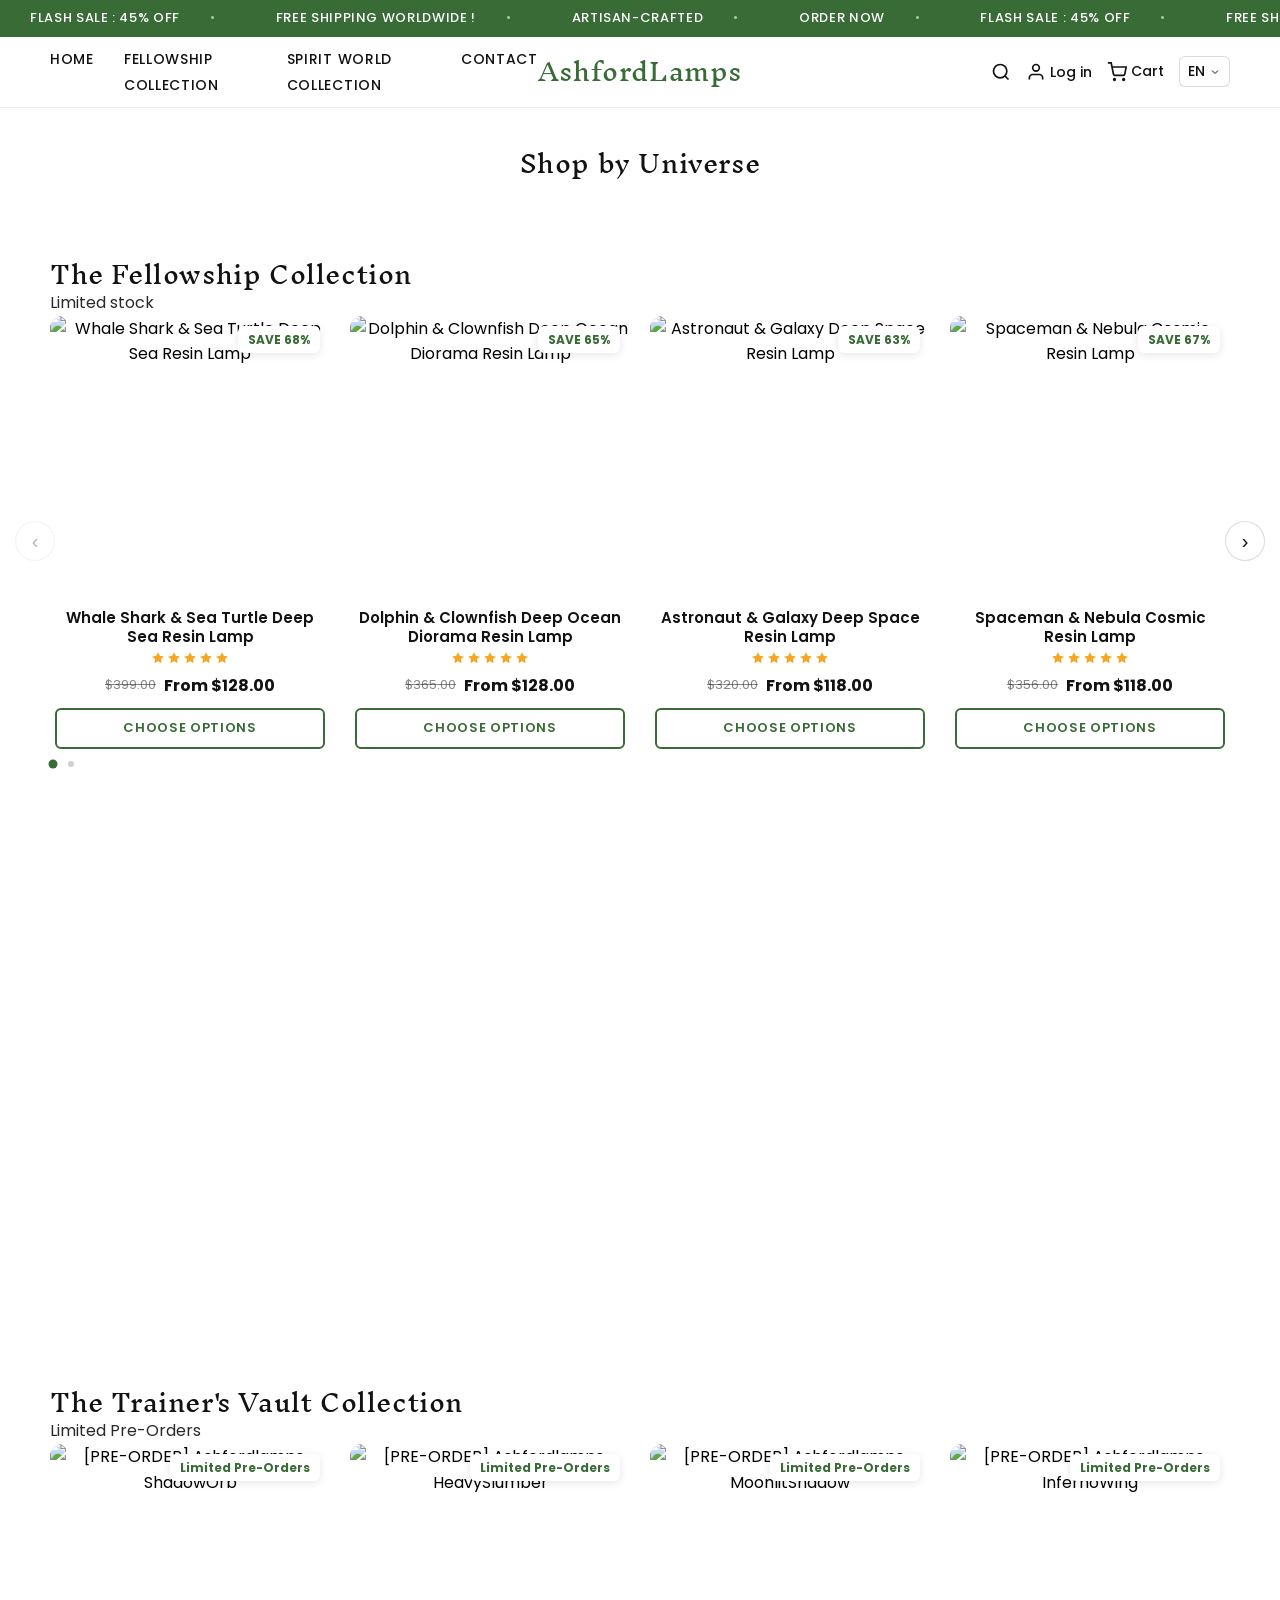
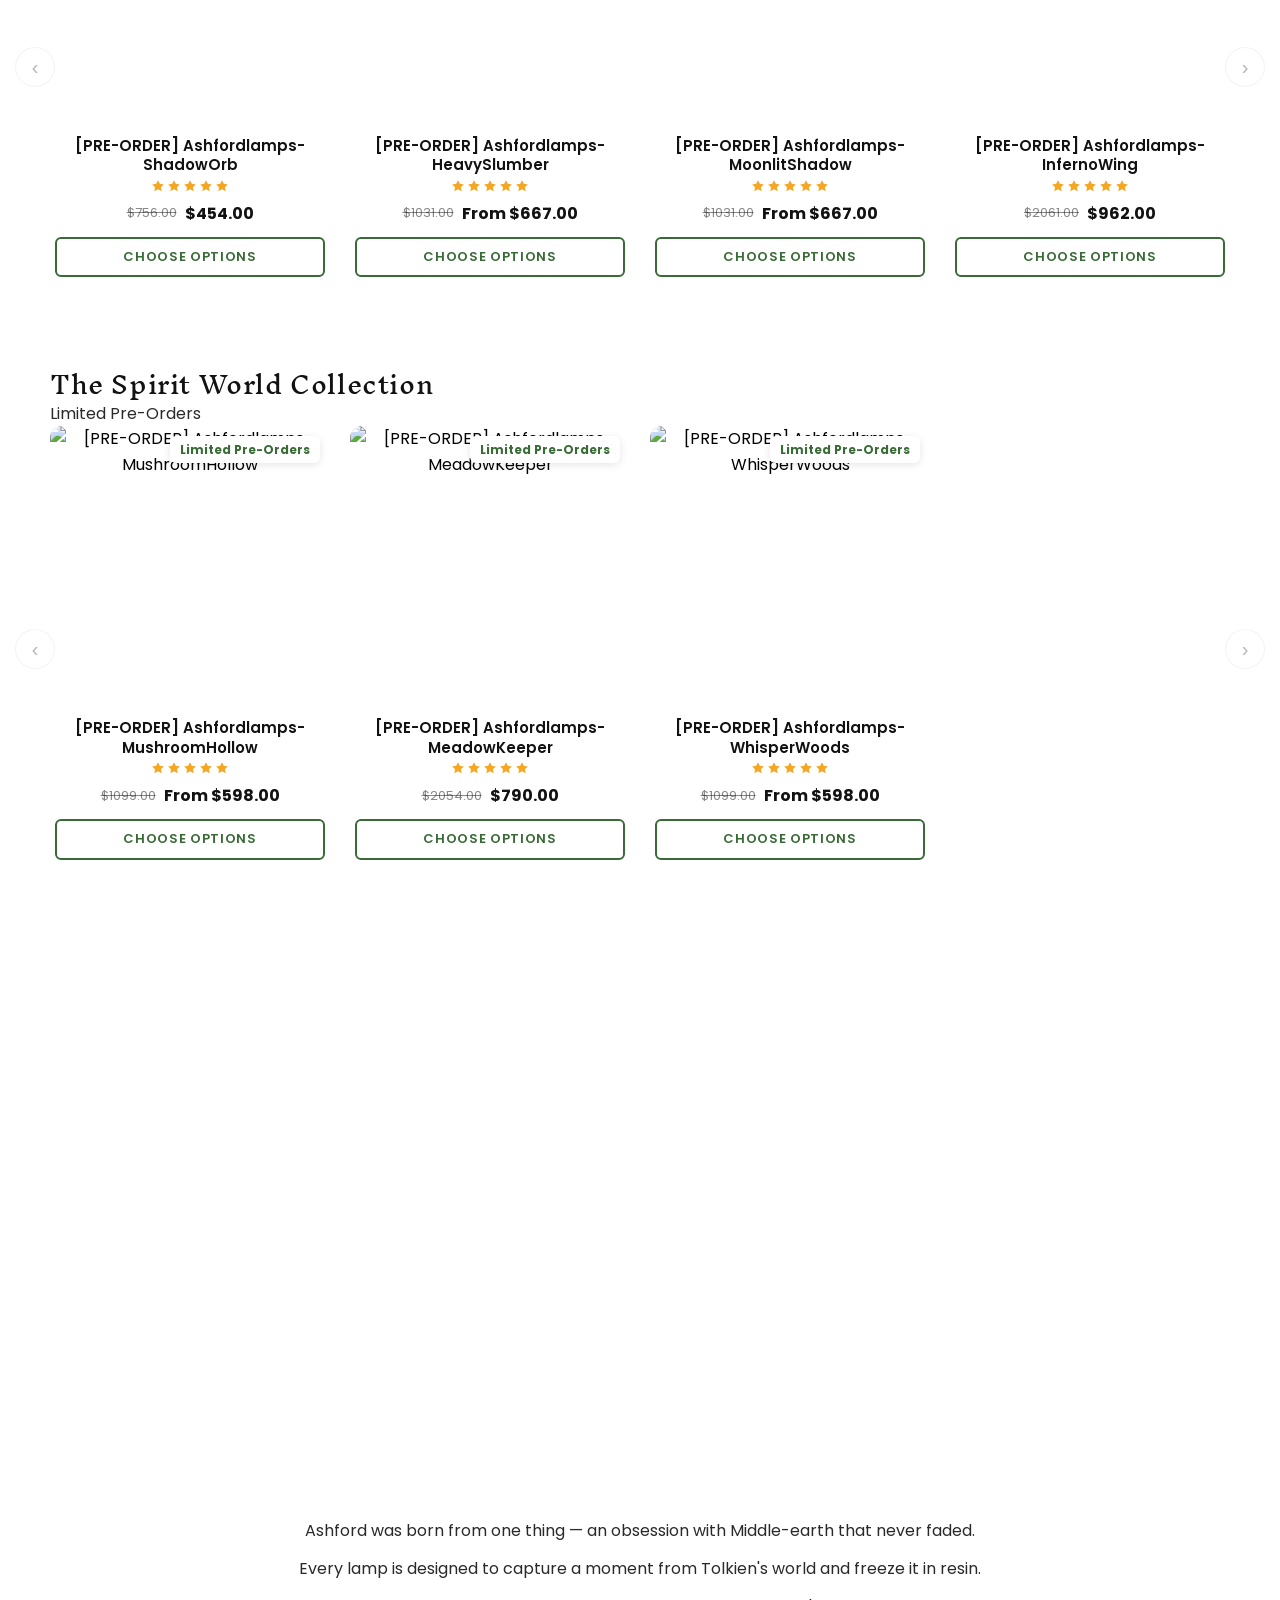
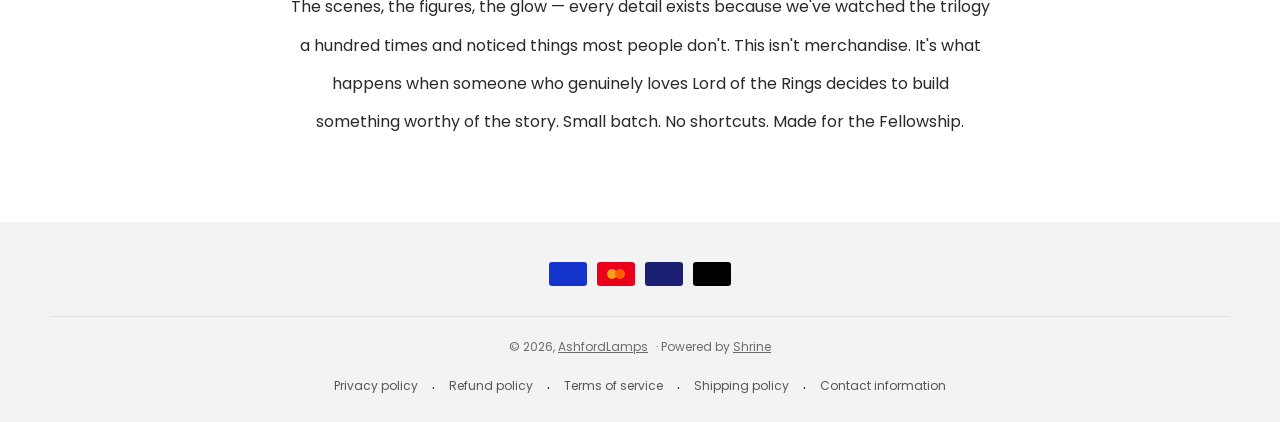
==== commit b773f934: "Dynamic collection cards from Site Settings" ====
--- a/index.html
+++ b/index.html
@@ -21,31 +21,8 @@
     <section class="section text-center">
       <div class="section container">
         <h2 data-i18n="home.shop_by_universe">Shop by Universe</h2>
-        <div class="collection-cards">
-          <a href="collection.html" class="collection-card">
-            <div class="collection-card__image">
-              <img src="https://cdn.shopify.com/s/files/1/0973/9226/3550/files/hf_20260314_212423_ccec30d0-04b5-46dc-8334-344abaefcf26.png?v=1773523690&width=750" alt="Fellowship Collection" loading="lazy">
-              <div class="collection-card__overlay">
-                <h3 data-i18n="home.fellowship">The Fellowship Collection</h3>
-              </div>
-            </div>
-          </a>
-          <a href="collection.html" class="collection-card">
-            <div class="collection-card__image">
-              <img src="https://cdn.shopify.com/s/files/1/0973/9226/3550/files/hf_20260314_212557_21300d40-64e4-4552-a926-fc65e4288ba0.png?v=1773523477&width=750" alt="Trainer's Vault Collection" loading="lazy">
-              <div class="collection-card__overlay">
-                <h3 data-i18n="home.trainers">The Trainer's Vault Collection</h3>
-              </div>
-            </div>
-          </a>
-          <a href="collection.html" class="collection-card">
-            <div class="collection-card__image">
-              <img src="https://cdn.shopify.com/s/files/1/0973/9226/3550/files/hf_20260314_212514_b5908c92-3b23-4710-9254-32b8beea4ea7.png?v=1773523515&width=750" alt="Spirit World Collection" loading="lazy">
-              <div class="collection-card__overlay">
-                <h3 data-i18n="home.spirit">The Spirit World Collection</h3>
-              </div>
-            </div>
-          </a>
+        <div class="collection-cards" id="collectionCards">
+          <!-- Populated by JS from content/general.json -->
         </div>
       </div>
     </section>
--- a/css/style.css
+++ b/css/style.css
@@ -645,11 +645,11 @@
 }
 
 .product-slider__arrow--prev {
-  left: -1.5rem;
+  left: -3.5rem;
 }
 
 .product-slider__arrow--next {
-  right: -1.5rem;
+  right: -3.5rem;
 }
 
 .product-slider__arrow:hover {
